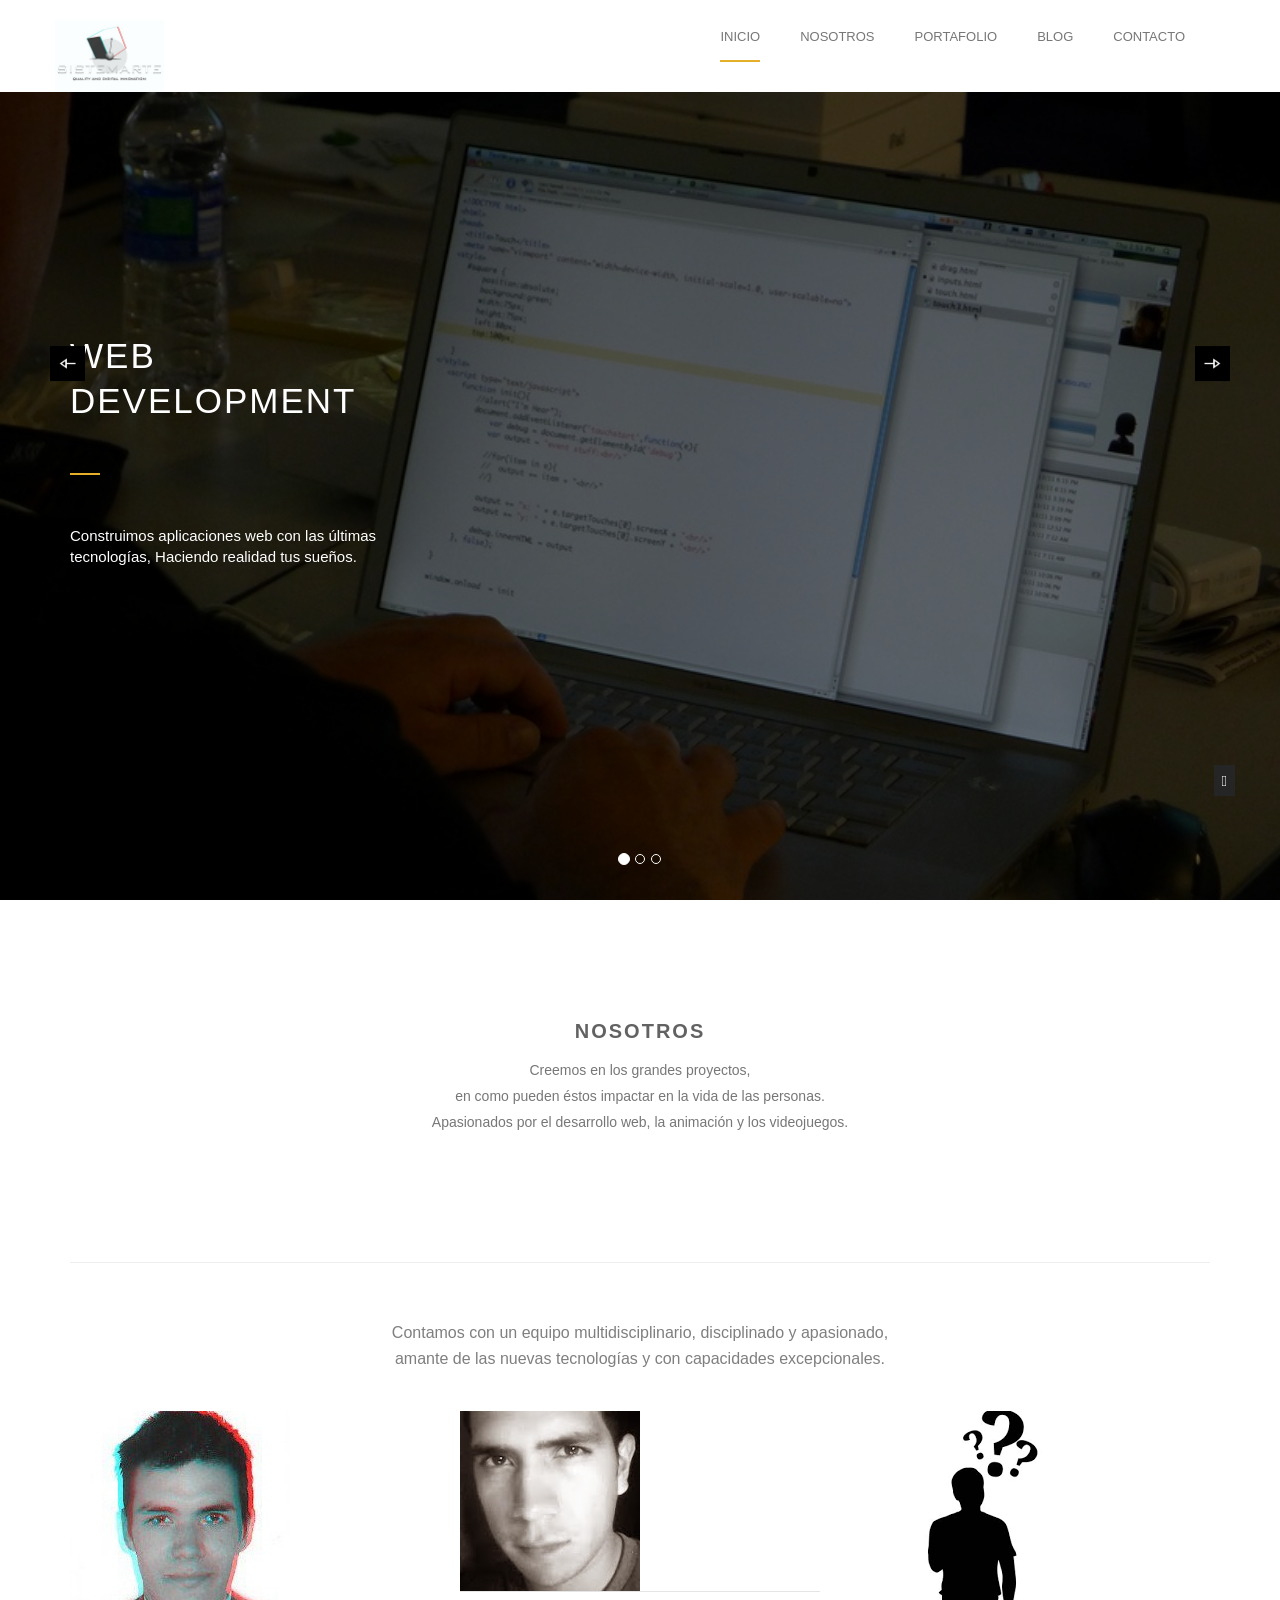
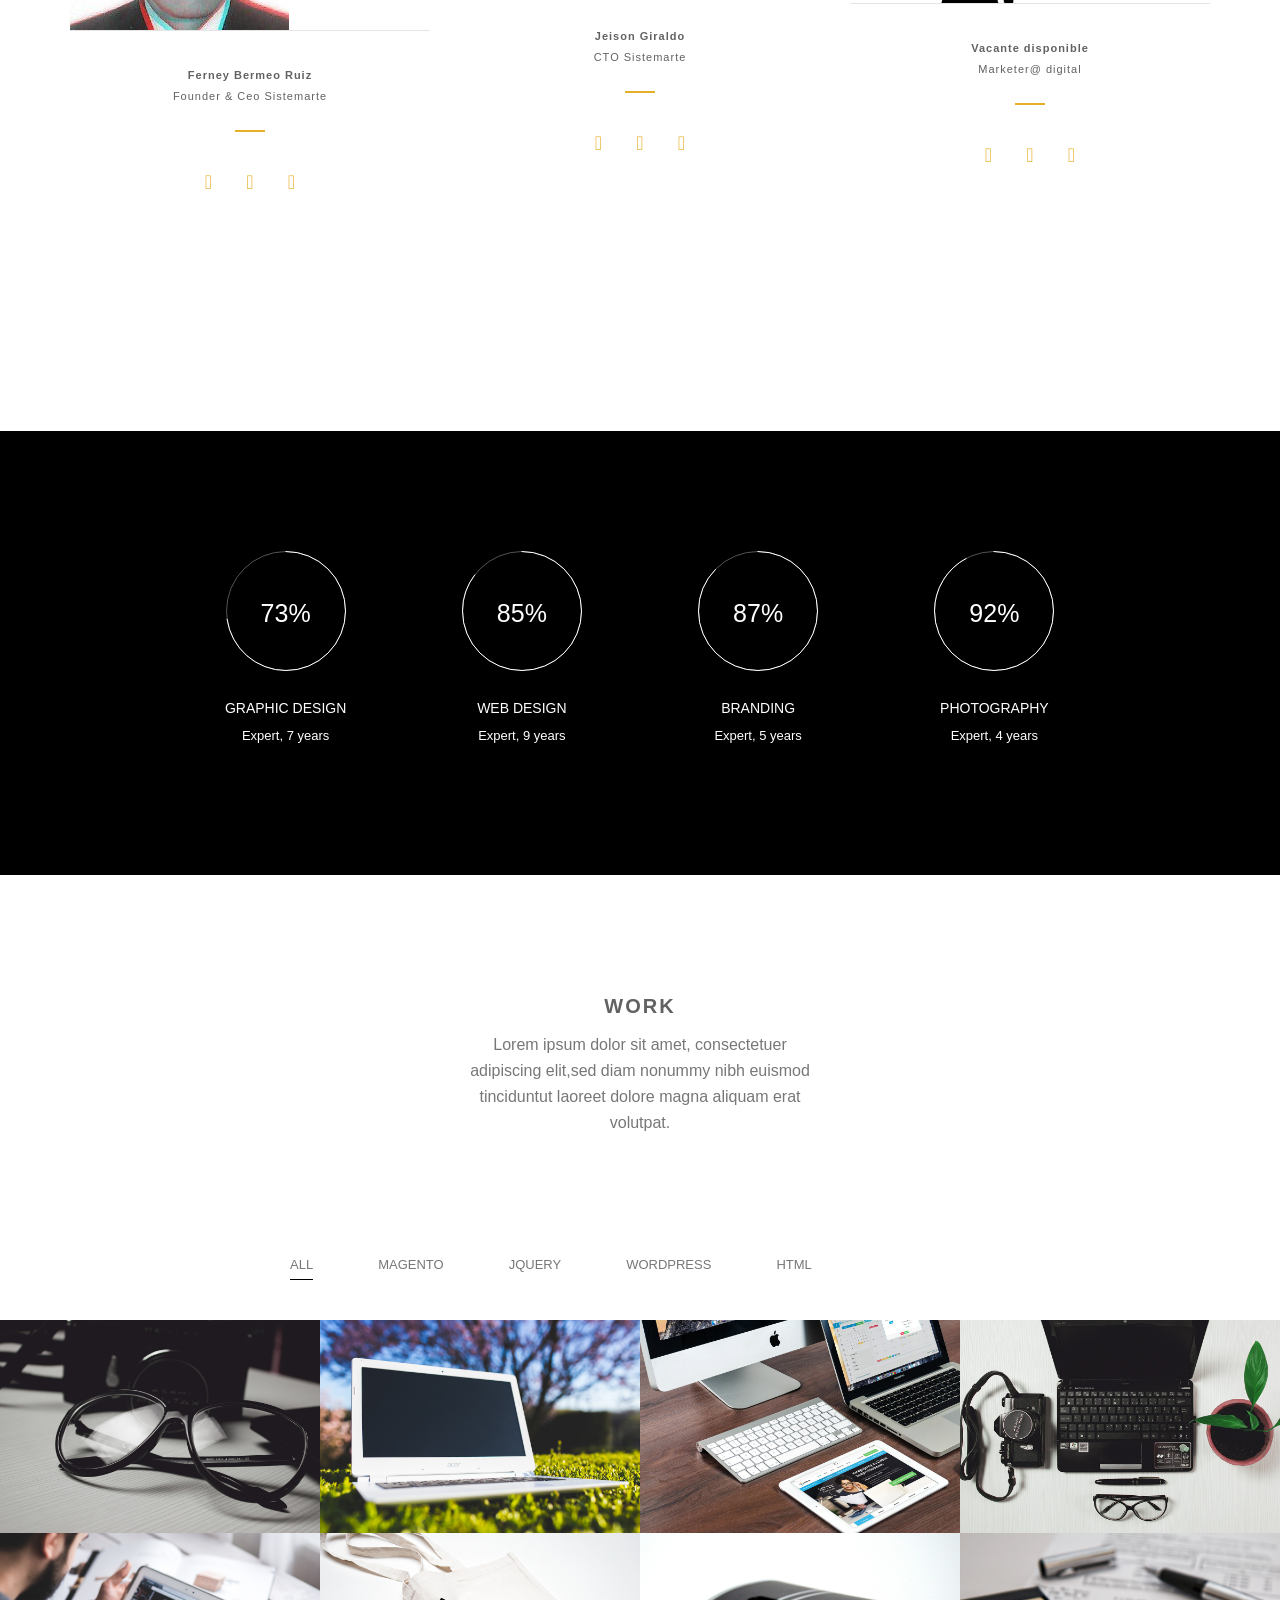
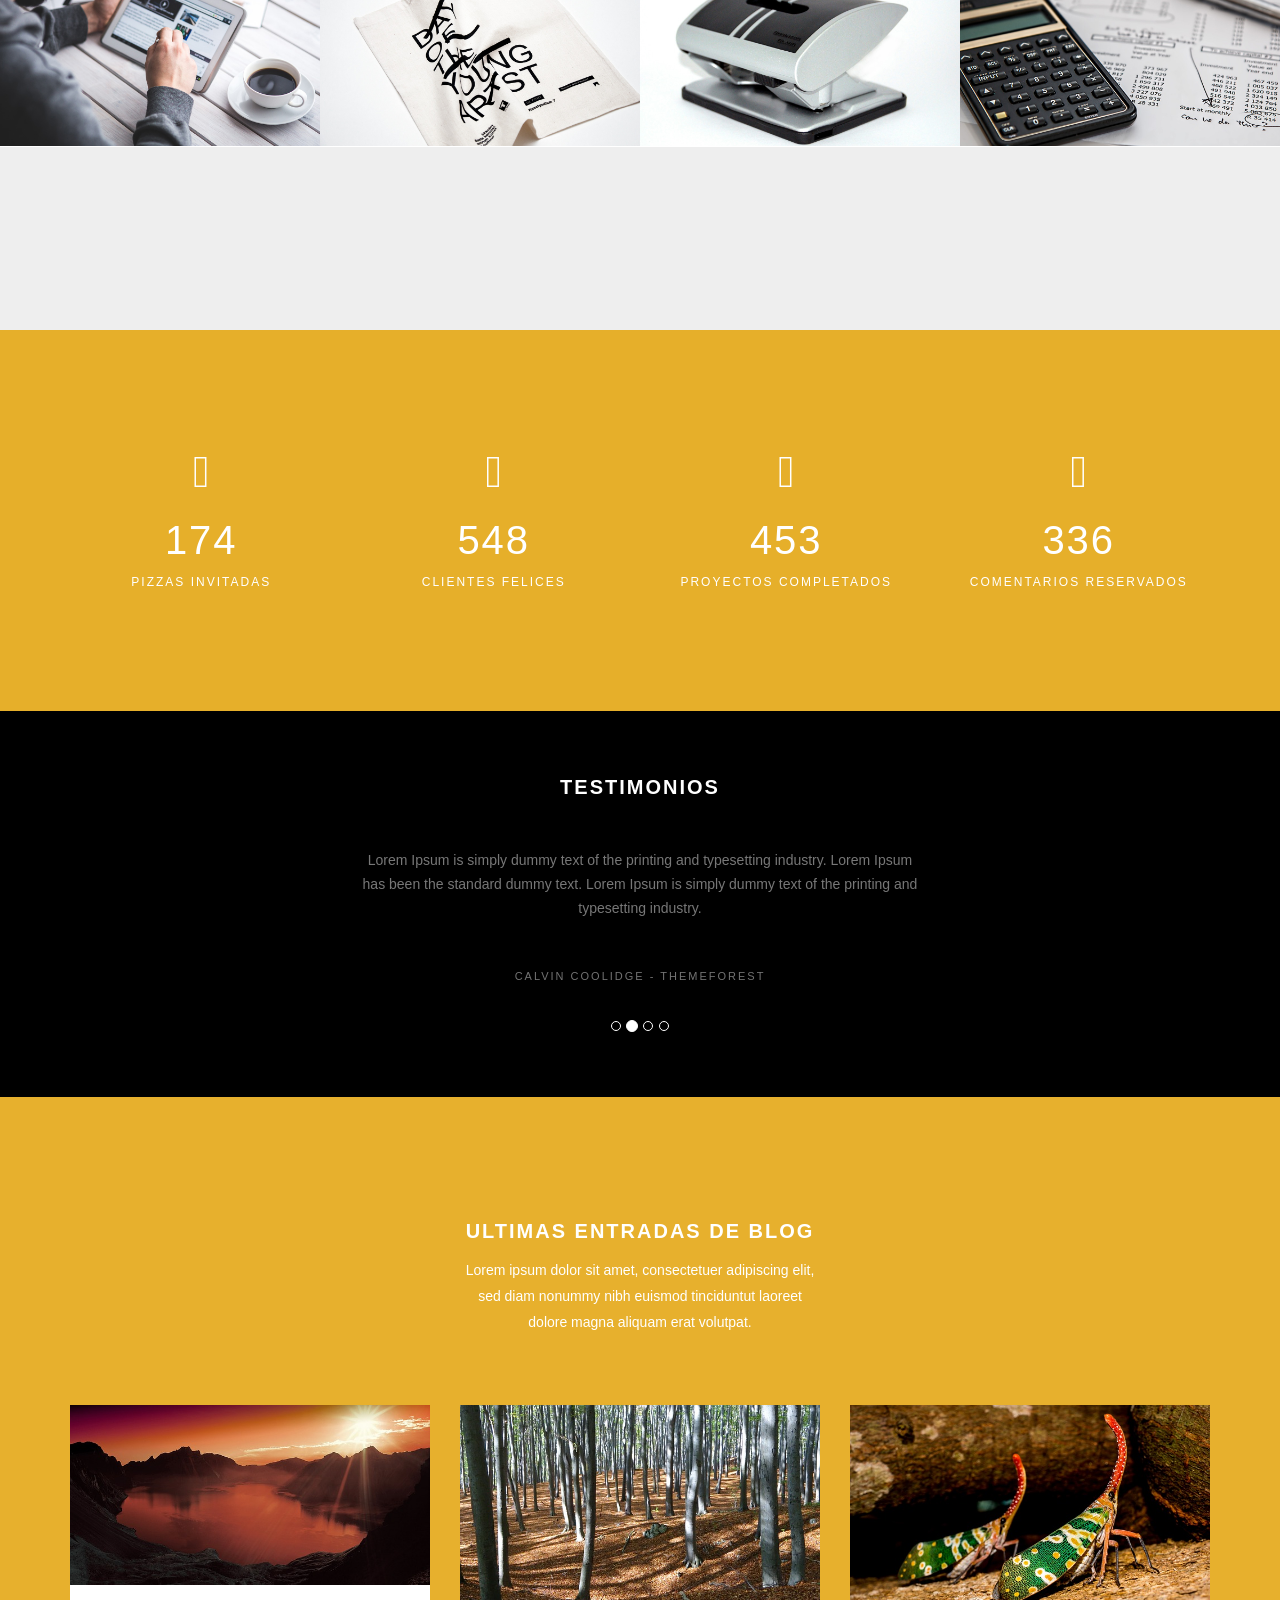
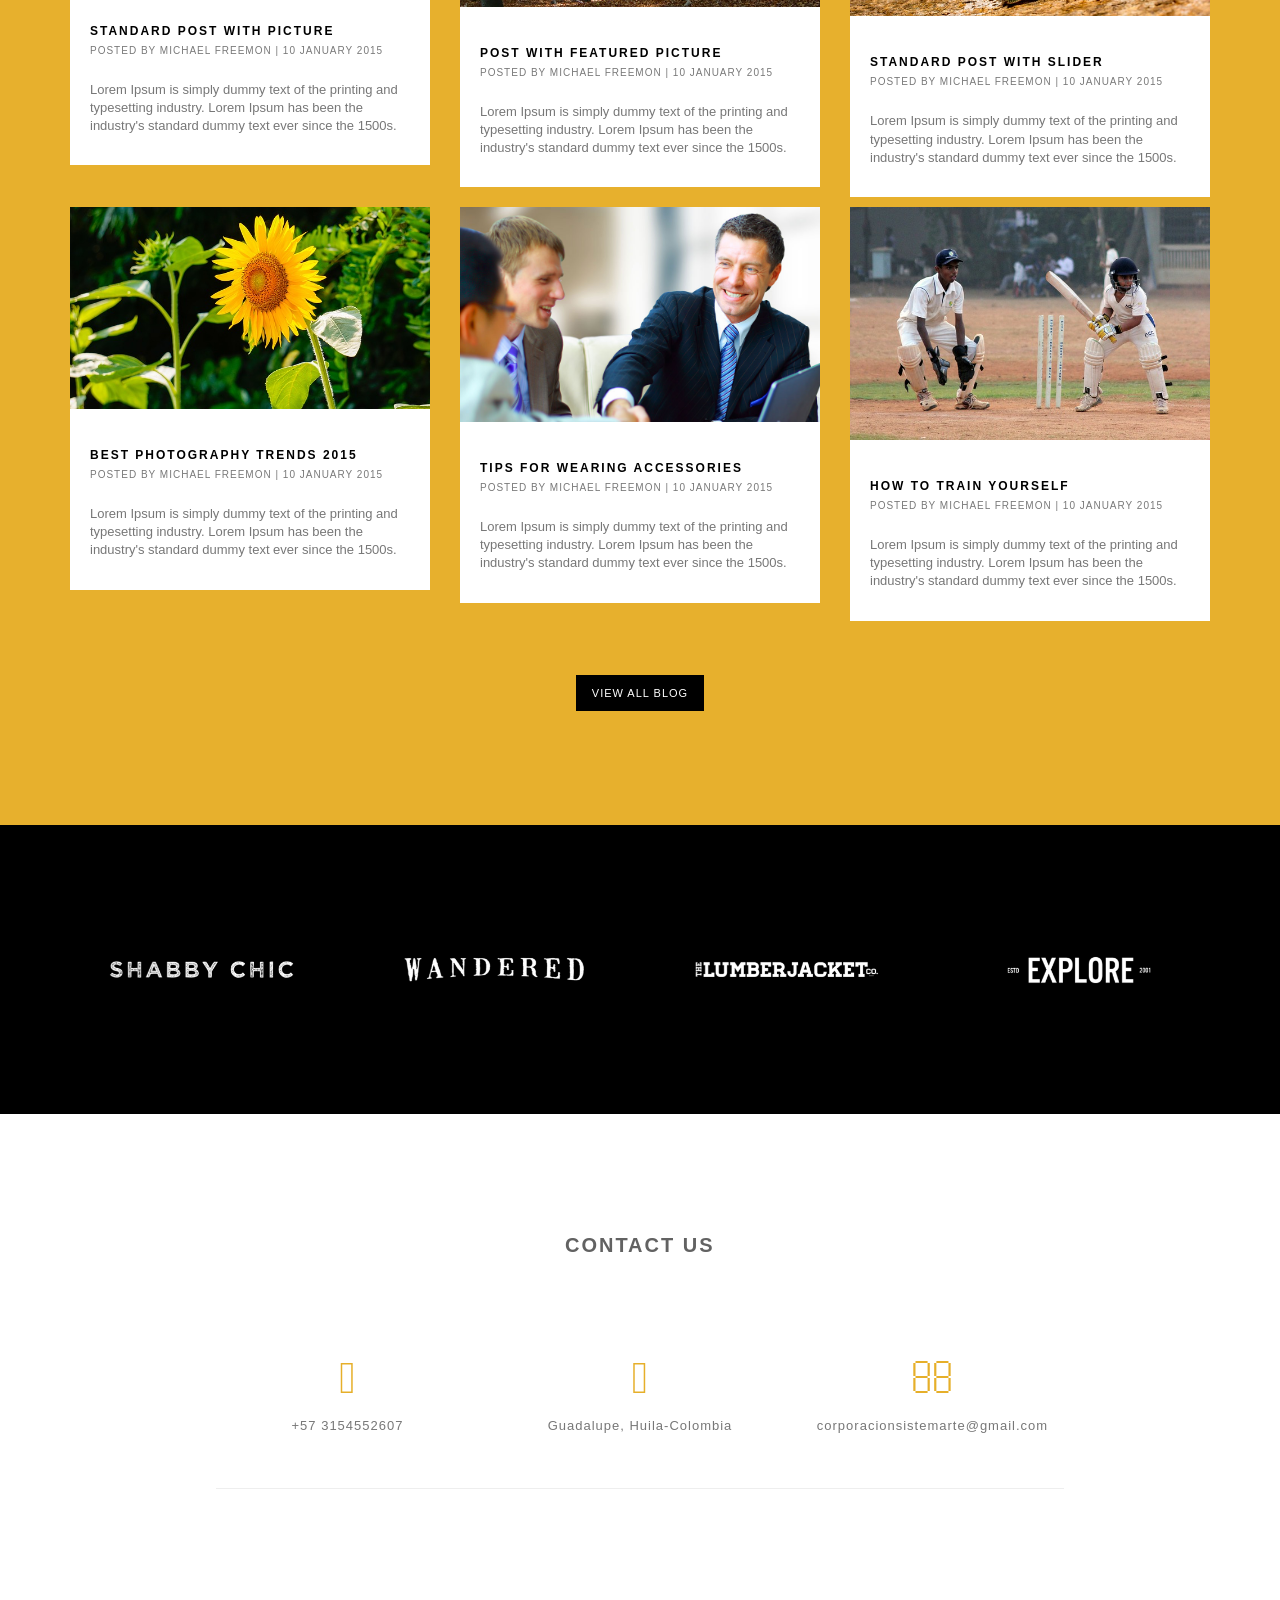
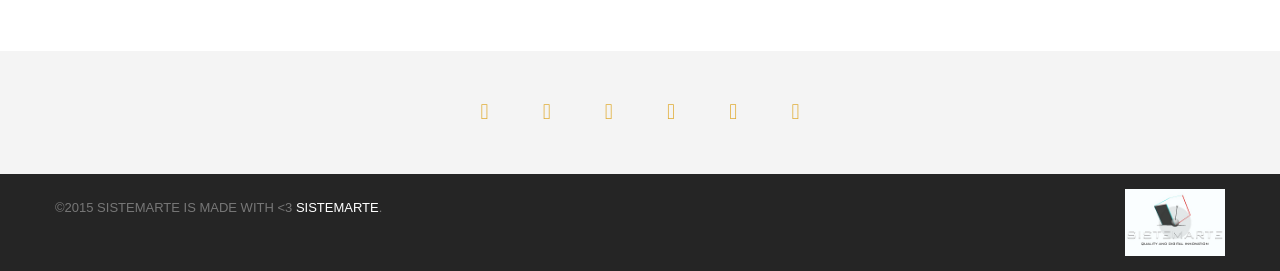
==== index.html @ 8bf220ca "2 11" ====
<!DOCTYPE html>
<!-- saved from url=(0062)http://rakib9382.devitems.net/one-page-template/rakib/#service -->
<html lang="es" hola_ext_inject="disabled"><head><meta http-equiv="Content-Type" content="text/html; charset=UTF-8">
    
    <meta http-equiv="X-UA-Compatible" content="IE=edge">
    <meta name="viewport" content="width=device-width, initial-scale=1">
    <title>SISTEMARTE</title>
	<!-- fonts -->
	<link href="./Rakib_files/css" rel="stylesheet" type="text/css">
	<link href="./Rakib_files/css(1)" rel="stylesheet" type="text/css">
	<!-- bootstrap -->
	<link rel="stylesheet" href="./Rakib_files/bootstrap.min.css">
	<!-- fontawesome -->
	<link rel="stylesheet" href="./Rakib_files/font-awesome.min.css">
	<!-- animate -->
    <link rel="stylesheet" type="text/css" href="./Rakib_files/animate.css">
	<!-- owl-carousel -->
	<link rel="stylesheet" href="./Rakib_files/owl.carousel.css">
	<!-- slicknav -->
    <link rel="stylesheet" href="./Rakib_files/slicknav.css">
	<!-- style css -->
    <link rel="stylesheet" href="./Rakib_files/style.css">
	<!-- responsive -->
    <link rel="stylesheet" href="./Rakib_files/responsive.css">
	<!-- favicon -->
    <link rel="shortcut icon" href="http://rakib9382.devitems.net/one-page-template/rakib/images/icon.ico">
	
    <!-- HTML5 shim and Respond.js for IE8 support of HTML5 elements and media queries -->
    <!-- WARNING: Respond.js doesn't work if you view the page via file:// -->
    <!--[if lt IE 9]>
      <script src="https://oss.maxcdn.com/html5shiv/3.7.2/html5shiv.min.js"></script>
      <script src="https://oss.maxcdn.com/respond/1.4.2/respond.min.js"></script>
    <![endif]-->
  <style type="text/css"></style></head>
  <body data-spy="scroll" data-target="#navbar-example"><div class="slicknav_menu"><a href="http://rakib9382.devitems.net/one-page-template/rakib/#" aria-haspopup="true" tabindex="0" class="slicknav_btn slicknav_collapsed" style=""><span class="slicknav_menutxt">MENU</span><span class="slicknav_icon"><span class="slicknav_icon-bar"></span><span class="slicknav_icon-bar"></span><span class="slicknav_icon-bar"></span></span></a><ul class="slicknav_nav slicknav_hidden" role="menu" style="display: none;" aria-hidden="true">
						<li><a href="" role="menuitem" tabindex="-1">Inicio</a></li>
						<li><a href="" role="menuitem" tabindex="-1">Nosotros</a></li>
						<li><a href="" role="menuitem" tabindex="-1">Portafolio</a></li>
						<li><a href="" role="menuitem" tabindex="-1">Blog</a></li>
						<li><a href="" role="menuitem" tabindex="-1">Contacto</a></li>
					</ul></div>
	<div id="home"></div>
	<!-- header-section-start -->
    <div id="sticky-wrapper" class="sticky-wrapper is-sticky" style="height: 75px;"><header style="width: 1349px; position: fixed; top: 0px;">
		<div class="container">
			<div class="row">
				<div class="logo">
					<a href=""><img src="./Rakib_files/logos.png" alt=""></a>
				</div>
				<nav class="mainmenu" id="navbar-example">
					<ul id="nav" class="nav nav-tabs" role="tablist">
						<li class=""><a href="#home">Inicio</a></li>
						<li class=""><a href="#about">Nosotros</a></li>
						<li class=""><a href="#work">Portafolio</a></li>
						<li class=""><a href="#blog">Blog</a></li>
						<li class=""><a href="#contact">Contacto</a></li>
					</ul>
				</nav>
			</div>
		</div>
	</header></div>
	<!-- header-section-end -->
	<!-- slider-section-start -->
	<section class="slider_area">
		<div id="image_carousel_1" class="carousel slide" data-ride="carousel">
			<ol class="carousel-indicators slider_indicators">
				<li data-target="#image_carousel_1" data-slide-to="0" class="active"></li>
				<li data-target="#image_carousel_1" data-slide-to="1" class=""></li>
				<li data-target="#image_carousel_1" data-slide-to="2" class=""></li>
			</ol>
			<div class="carousel-inner" role="listbox">
				<div class="item active">
					<div class="single_slide">
						<div class="slider_bg slide-1"></div>
						<div class="container">
							<div class="row">
								<div class="col-md-4 col-sm-6">
									<div class="slide_text">
										<div class="table">
											<div class="table-cell">
												<h1>Web development</h1>
												<div class="bg-yellow"></div>
												<span>Construimos aplicaciones web con las últimas tecnologías, Haciendo realidad tus sueños.</span><br>
											</div>
										</div>
									</div>
								</div>
							</div>
						</div>
					</div>
				</div>
				<div class="item">
					<div class="single_slide">
						<div class="slider_bg slide-2"></div>
						<div class="container">
							<div class="row">
								<div class="col-md-4 col-sm-6">
									<div class="slide_text">
										<div class="table">
											<div class="table-cell">
												<h1>Play game</h1>
												<div class="bg-yellow"></div>
												<span>Nos encanta crear mundos mágicos y experiencias inolvidables a traés de los videojuegos.</span><br>
											
											</div>
										</div>
									</div>
								</div>
							</div>
						</div>
					</div>
				</div>
				<div class="item">
					<div class="single_slide">
						<div class="slider_bg slide-3"></div>
						<div class="container">
							<div class="row">
								<div class="col-md-4 col-sm-6">
									<div class="slide_text">
										<div class="table">
											<div class="table-cell">
												<h1>Animation</h1>
												<div class="bg-yellow"></div>
												<span>Damos vida a historias únicas y personajes sorprendentes.</span><br>
												
											</div>
										</div>
									</div>
								</div>
							</div>
						</div>
					</div>
				</div>
			</div>
			<a class="left fawesome-control" href="http://rakib9382.devitems.net/one-page-template/rakib/#image_carousel_1" role="button" data-slide="prev"><img src="./Rakib_files/arrow-pre.png" alt=""></a>
			<a class="right fawesome-control" href="http://rakib9382.devitems.net/one-page-template/rakib/#image_carousel_1" role="button" data-slide="next"><img src="./Rakib_files/arrow-next.png" alt=""></a>
		</div>
	</section>
	<!-- slider-section-end -->
	<!-- About-section-start -->
	<section class="about section_padding" id="about">
		<div class="container">
			<div class="row text-center">
				<div class="about_title col-text-center section-title wow flipInX animated" data-wow-delay="0.3s" style="visibility: visible; animation-delay: 0.3s; animation-name: flipInX;">
					<h1>Nosotros</h1>
					<p>Creemos en los grandes proyectos,<br>en como pueden éstos impactar en la vida de las personas.<br>Apasionados por el desarrollo web, la animación y los videojuegos.</p>
				</div>
				
			</div>
			<hr class="margin_eight">
		</div>
	</section>
	<!-- about-section-end -->
	<!-- team-section-start -->
	<section class="team_area section_padding">
		<div class="container">
			<div class="row">
				<div class="team_title wow flipInX animated" data-wow-delay="0.3s" style="visibility: visible; animation-delay: 0.3s; animation-name: flipInX;">
					<p>Contamos con un equipo multidisciplinario, disciplinado y apasionado,<br>amante de las nuevas tecnologías y con capacidades excepcionales.</p>
				</div>
				<div class="col-sm-4">
					<div class="team_text wow fadeInLeft animated" data-wow-delay="0.3s" style="visibility: visible; animation-delay: 0.3s; animation-name: fadeInLeft;">
						<img src="./Rakib_files/yo.jpg" alt="">
						<div class="team_single_text">
							<span class="span_first">Ferney Bermeo Ruiz</span><br>
							<span>Founder & Ceo Sistemarte</span>
							<div class="bg-yellow team_yellow"></div>
							<div class="team_icon">
								<a href=""><i class="fa fa-facebook"></i></a>
								<a href=""><i class="fa fa-twitter"></i></a>
								<a href=""><i class="fa fa-google-plus"></i></a>
							</div>
							<p>Tecnologo en sistemas, estudiante de 9 semestre de Ingeniería de sistema de la UNAD. Amante de Django, Unity3d y el Ciclomontañismo.</p>
						</div>
					</div>
				</div>
				<div class="col-sm-4">
					<div class="team_text wow fadeInUp animated" data-wow-delay="0.3s" style="visibility: visible; animation-delay: 0.3s; animation-name: fadeInUp;">
						<img src="./Rakib_files/jei.jpg" alt="">
						<div class="team_single_text">
							<span class="span_first">Jeison Giraldo</span><br>
							<span>CTO Sistemarte</span>
							<div class="bg-yellow team_yellow"></div>
							<div class="team_icon">
								<a href=""><i class="fa fa-facebook"></i></a>
								<a href=""><i class="fa fa-twitter"></i></a>
								<a href=""><i class="fa fa-google-plus"></i></a>
							</div>
							<p>Primiparo en Ingeniería de sistemas de la UNAD, le encanta Html5, Css3, y Javascript.</p>
						</div>
					</div>
				</div>
				<div class="col-sm-4">
					<div class="team_text wow fadeInRight animated" data-wow-delay="0.3s" style="visibility: visible; animation-delay: 0.3s; animation-name: fadeInRight;">
						<img src="./Rakib_files/4.png" alt="">
						<div class="team_single_text">
							<span class="span_first">Vacante disponible</span><br>
							<span>Marketer@ digital</span>
							<div class="bg-yellow team_yellow"></div>
							<div class="team_icon">
								<a href=""><i class="fa fa-facebook"></i></a>
								<a href=""><i class="fa fa-twitter"></i></a>
								<a href=""><i class="fa fa-google-plus"></i></a>
							</div>
							<p>Buscamos a una estratega en ventas que nos ayude a crecer nuestro negocio.</p>
						</div>
					</div>
				</div>
			</div>
		</div>
	</section>
	<!-- team-section-end -->
	<!-- what-we-do-section-start -->
	
	<!-- what-we-do-section-end -->
	<!-- service-section-start -->
	
	<!-- service-section-end -->
	<!-- percent-section-start -->
	<section class="percent_area what_do section_padding text-center tab_padding">
		<div class="container">
			<div class="row">
				<div class="col-md-10 col-sm-12 col-text-center">
					<div class="col-sm-3 fadeInLeft" data-wow-delay="0.3s">
						<div class="chart" data-percent="75">
							<span class="percent">75</span>
						<canvas height="120" width="120"></canvas></div>
						<div class="percent_text">
							<h5>Graphic Design</h5>
							<p>Expert, 7 years</p>
						</div>
					</div>
					<div class="col-sm-3 fadeInLeft" data-wow-delay="0.3s">
						<div class="chart" data-percent="88">
							<span class="percent">88</span>
						<canvas height="120" width="120"></canvas></div>
						<div class="percent_text">
							<h5>Web Design</h5>
							<p>Expert, 9 years</p>
						</div>
					</div>
					<div class="col-sm-3 fadeInRight" data-wow-delay="0.3s">
						<div class="chart" data-percent="90">
							<span class="percent">90</span>
						<canvas height="120" width="120"></canvas></div>
						<div class="percent_text">
							<h5>Branding</h5>
							<p>Expert, 5 years</p>
						</div>
					</div>
					<div class="col-sm-3 fadeInRight" data-wow-delay="0.3s">
						<div class="chart" data-percent="95">
							<span class="percent">95</span>
						<canvas height="120" width="120"></canvas></div>
						<div class="percent_text">
							<h5>Photography</h5>
							<p>Expert, 4 years</p>
						</div>
					</div>
				</div>
			</div>
		</div>
	</section>
	<!-- percent-section-end -->
	<!-- work-section-start -->
	<section class="how_to_work section_padding gallery" id="work">
		<div class="container">
			<div class="row">
				<div class="col-md-4 col-sm-6 col-text-center text-center">
					<div class="work_text section-title wow flipInX animated" data-wow-delay="0.3s" style="visibility: visible; animation-delay: 0.3s; animation-name: flipInX;">
						<h1>WORK</h1>
						<p>Lorem ipsum dolor sit amet, consectetuer adipiscing elit,sed diam nonummy nibh euismod tinciduntut laoreet dolore magna aliquam erat volutpat.</p>
					</div>
				</div>
			</div>
			<div class="row">
				<div class="col-md-8 col-sm-10 col-text-center">
					<div class="menu_item wow flipInX animated" data-wow-delay="0.3s" style="visibility: visible; animation-delay: 0.3s; animation-name: flipInX;">
						<ul>
							<li data-filter="*" class="active">All</li>
							<li data-filter=".magento">MAGENTO</li>
							<li data-filter=".jquery">JQUERY</li>
							<li data-filter=".wordpress">WORDPRESS</li>
							<li data-filter=".html">HTML</li>
						</ul>
					</div>
				</div>
			</div>
		</div>
		<div class="gallery_item" style="position: relative; height: 450px;">
			<div class="single_items magento jquery html" data-toggle="modal" data-target="#img-1" style="position: absolute; left: 0px; top: 0px;">
				<img src="./Rakib_files/isotope-1_.jpg" alt="">
				<div class="popup_text">
					<p>Lorem Ipsum is simply dummy text</p>
					<span>popup style #1</span>
				</div>
			</div>
			<div class="single_items magento jquery wordpress" data-toggle="modal" data-target="#img-2" style="position: absolute; left: 337px; top: 0px;">
				<img src="./Rakib_files/isotope-2_.jpg" alt="">
				<div class="popup_text">
					<p>Lorem Ipsum is simply dummy text</p>
					<span>popup style #1</span>
				</div>
			</div>
			<div class="single_items magento html" data-toggle="modal" data-target="#img-3" style="position: absolute; left: 674px; top: 0px;">
				<img src="./Rakib_files/isotope-3_.jpg" alt="">
				<div class="popup_text">
					<p>Lorem Ipsum is simply dummy text</p>
					<span>popup style #1</span>
				</div>
			</div>
			<div class="single_items magento jquery wordpress html" data-toggle="modal" data-target="#img-4" style="position: absolute; left: 1011px; top: 0px;">
				<img src="./Rakib_files/isotope-4_.jpg" alt="">
				<div class="popup_text">
					<p>Lorem Ipsum is simply dummy text</p>
					<span>popup style #1</span>
				</div>
			</div>
			<div class="single_items jquery wordpress html" data-toggle="modal" data-target="#img-5" style="position: absolute; left: 0px; top: 225px;">
				<img src="./Rakib_files/isotope-5_.jpg" alt="">
				<div class="popup_text">
					<p>Lorem Ipsum is simply dummy text</p>
					<span>popup style #1</span>
				</div>
			</div>
			<div class="single_items magento jquery wordpress html" data-toggle="modal" data-target="#img-6" style="position: absolute; left: 337px; top: 225px;">
				<img src="./Rakib_files/isotope-6_.jpg" alt="">
				<div class="popup_text">
					<p>Lorem Ipsum is simply dummy text</p>
					<span>popup style #1</span>
				</div>
			</div>
			<div class="single_items jquery wordpress" data-toggle="modal" data-target="#img-7" style="position: absolute; left: 674px; top: 225px;">
				<img src="./Rakib_files/isotope-7_.jpg" alt="">
				<div class="popup_text">
					<p>Lorem Ipsum is simply dummy text</p>
					<span>popup style #1</span>
				</div>
			</div>
			<div class="single_items magento jquery wordpress html" data-toggle="modal" data-target="#img-8" style="position: absolute; left: 1011px; top: 225px;">
				<img src="./Rakib_files/isotope-8_.jpg" alt="">
				<div class="popup_text">
					<p>Lorem Ipsum is simply dummy text</p>
					<span>popup style #1</span>
				</div>
			</div>
		</div>
		<div class="modal fade in" id="img-1">
			<div class="modal-dialog">
				<div class="modal-content">
					<div class="modal-footer" data-dismiss="modal">
						<i class="fa fa-close"></i>
						<img src="./Rakib_files/isotope-1_.jpg" alt="">
					</div>
				</div>
			</div>
		</div>
		<div class="modal fade in" id="img-2">
			<div class="modal-dialog">
				<div class="modal-content">
					<div class="modal-footer" data-dismiss="modal">
						<i class="fa fa-close"></i>
						<img src="./Rakib_files/isotope-2_.jpg" alt="">
					</div>
				</div>
			</div>
		</div>
		<div class="modal fade in" id="img-3">
			<div class="modal-dialog">
				<div class="modal-content">
					<div class="modal-footer" data-dismiss="modal">
						<i class="fa fa-close"></i>
						<img src="./Rakib_files/isotope-3_.jpg" alt="">
					</div>
				</div>
			</div>
		</div>
		<div class="modal fade in" id="img-4">
			<div class="modal-dialog">
				<div class="modal-content">
					<div class="modal-footer" data-dismiss="modal">
						<i class="fa fa-close"></i>
						<img src="./Rakib_files/isotope-4_.jpg" alt="">
					</div>
				</div>
			</div>
		</div>
		<div class="modal fade in" id="img-5">
			<div class="modal-dialog">
				<div class="modal-content">
					<div class="modal-footer" data-dismiss="modal">
						<i class="fa fa-close"></i>
						<img src="./Rakib_files/isotope-5_.jpg" alt="">
					</div>
				</div>
			</div>
		</div>
		<div class="modal fade in" id="img-6">
			<div class="modal-dialog">
				<div class="modal-content">
					<div class="modal-footer" data-dismiss="modal">
						<i class="fa fa-close"></i>
						<img src="./Rakib_files/isotope-5_.jpg" alt="">
					</div>
				</div>
			</div>
		</div>
		<div class="modal fade in" id="img-7">
			<div class="modal-dialog">
				<div class="modal-content">
					<div class="modal-footer" data-dismiss="modal">
						<i class="fa fa-close"></i>
						<img src="./Rakib_files/isotope-5_.jpg" alt="">
					</div>
				</div>
			</div>
		</div>
		<div class="modal fade in" id="img-8">
			<div class="modal-dialog">
				<div class="modal-content">
					<div class="modal-footer" data-dismiss="modal">
						<i class="fa fa-close"></i>
						<img src="./Rakib_files/isotope-5_.jpg" alt="">
					</div>
				</div>
			</div>
		</div>
	</section>
	<!-- work-section-end -->
	<!-- brand-logo-section-start -->
	<section class="brand_logo section-padding">
		<div class="container">
			<div class="row">
				<div id="brand_logo" class="owl-carousel wow fadeInUp owl-theme animated" data-wow-delay="0.3s" style="opacity: 1; display: block; visibility: visible; animation-delay: 0.3s; animation-name: fadeInUp;">
					<div class="owl-wrapper-outer"><div class="owl-wrapper" style="width: 3510px; left: 0px; display: block; transition: all 1000ms ease; transform: translate3d(0px, 0px, 0px);"><div class="owl-item" style="width: 195px;"><div>
						<img src="./Rakib_files/brand-logo-1.png" alt="">
					</div></div><div class="owl-item" style="width: 195px;"><div>
						<img src="./Rakib_files/brand-logo-2.png" alt="">
					</div></div><div class="owl-item" style="width: 195px;"><div>
						<img src="./Rakib_files/brand-logo-3.png" alt="">
					</div></div><div class="owl-item" style="width: 195px;"><div>
						<img src="./Rakib_files/brand-logo-4.png" alt="">
					</div></div><div class="owl-item" style="width: 195px;"><div>
						<img src="./Rakib_files/brand-logo-5.png" alt="">
					</div></div><div class="owl-item" style="width: 195px;"><div>
						<img src="./Rakib_files/brand-logo-1.png" alt="">
					</div></div><div class="owl-item" style="width: 195px;"><div>
						<img src="./Rakib_files/brand-logo-6.png" alt="">
					</div></div><div class="owl-item" style="width: 195px;"><div>
						<img src="./Rakib_files/brand-logo-4.png" alt="">
					</div></div><div class="owl-item" style="width: 195px;"><div>
						<img src="./Rakib_files/brand-logo-5.png" alt="">
					</div></div></div></div>
					
					
					
					
					
					
					
					
				<div class="owl-controls clickable"><div class="owl-pagination"><div class="owl-page active"><span class=""></span></div><div class="owl-page"><span class=""></span></div></div></div></div>
			</div>
		</div>
	</section>
	<!-- brand-logo-section-end -->
	<!-- happy-clients-section-start -->
	<section class="happy section_padding">
		<div class="container">
			<div class="row wow fadeInDown text-center animated" style="visibility: visible; animation-name: fadeInDown;">
				<div class="col-sm-3">
					<div class="single_counter happy_counter contact_icon">
						<i class="fa fa-heart-o"></i>
						<h1><span class="counter" id="counter_happy">312</span></h1>
						<span>Pizzas invitadas</span>
					</div>
				</div>
				<div class="col-sm-3">
					<div class="single_counter happy_counter contact_icon">
						<i class="fa fa-frown-o"></i>
						<h1><span class="counter" id="counter_happy">980</span></h1>
						<span>Clientes felices</span>
					</div>
				</div>
				<div class="col-sm-3">
					<div class="single_counter happy_counter contact_icon">
						<i class="fa fa-transgender-alt"></i>
						<h1><span class="counter" id="counter_happy">810</span></h1>
						<span>Proyectos completados</span>
					</div>
				</div>
				<div class="col-sm-3">
					<div class="single_counter happy_counter contact_icon">
						<i class="fa fa-comments"></i>
						<h1><span class="counter" id="counter_happy">600</span></h1>
						<span>Comentarios reservados</span>
					</div>
				</div>
			</div>
		</div>
	</section>
	<!-- happy-section-end -->
	<!-- Testimonials-we-do-section-start -->
	<section class="testimonials text-center">
		<div class="container">
			<div class="row">
				<div class="testimonials_title section-title wow flipInX animated" data-wow-delay="0.3s" style="visibility: visible; animation-delay: 0.3s; animation-name: flipInX;">
					<h1>Testimonios</h1>
				</div>
			</div>
			<div class="row">
				<div class="col-md-6 col-sm-8 col-text-center text-center">
					<div id="fawesome_carousel_3" class="carousel slide" data-ride="carousel">
						<ol class="carousel-indicators testimonials_indicators">
							<li data-target="#fawesome_carousel_3" data-slide-to="0" class=""></li>
							<li data-target="#fawesome_carousel_3" data-slide-to="1" class="active"></li>
							<li data-target="#fawesome_carousel_3" data-slide-to="2" class=""></li>
							<li data-target="#fawesome_carousel_3" data-slide-to="3" class=""></li>
						</ol>
						<div class="carousel-inner" role="listbox">
							<div class="item">
								<div class="single_testimonials">
									<p>Lorem Ipsum is simply dummy text of the printing and typesetting industry. Lorem Ipsum has been the standard dummy text. Lorem Ipsum is simply dummy text of the printing and typesetting industry.</p>
									<h4>Margaret Thatcher - Marketplaces</h4>
								</div>
							</div>
							<div class="item active">
								<div class="single_testimonials">
									<p>Lorem Ipsum is simply dummy text of the printing and typesetting industry. Lorem Ipsum has been the standard dummy text. Lorem Ipsum is simply dummy text of the printing and typesetting industry.</p>
									<h4>CALVIN COOLIDGE - THEMEFOREST</h4>
								</div>
							</div>
							<div class="item">
								<div class="single_testimonials">
									<p>Lorem Ipsum is simply dummy text of the printing and typesetting industry. Lorem Ipsum has been the standard dummy text. Lorem Ipsum is simply dummy text of the printing and typesetting industry.</p>
									<h4>MARGARET THATCHER - MARKETPLACES</h4>
								</div>
							</div>
							<div class="item">
								<div class="single_testimonials">
									<p>Lorem Ipsum is simply dummy text of the printing and typesetting industry. Lorem Ipsum has been the standard dummy text. Lorem Ipsum is simply dummy text of the printing and typesetting industry.</p>
									<h4>POPE PAUL - APPSTORM</h4>
								</div>
							</div>
						</div>
					</div>
				</div>
			</div>
		</div>
	</section>
	<!-- Testimonials-section-end -->
	<!-- blog-section-start -->
	<section class="blog section_padding text-center" id="blog">
		<div class="container">
			<div class="row">
				<div class="blog-title section-title wow flipInX animated" data-wow-delay="0.3s" style="visibility: visible; animation-delay: 0.3s; animation-name: flipInX;">
					<h1>Ultimas entradas de blog</h1>
					<p>Lorem ipsum dolor sit amet, consectetuer adipiscing elit,<br>sed diam nonummy nibh euismod tinciduntut laoreet<br>dolore magna aliquam erat volutpat.</p>
				</div>
			</div>
			<div class="row">
				<div class="col-sm-4">
					<div class="single_blog wow fadeInLeft animated" data-wow-delay="0.3s" style="visibility: visible; animation-delay: 0.3s; animation-name: fadeInLeft;">
						<div class="blog_img">
							<a href=""><img src="./Rakib_files/blog-post1.jpg" alt=""></a>
						</div>
						<div class="blog_text">
							<h5><a href="">STANDARD POST WITH PICTURE</a></h5>
							<span>POSTED BY MICHAEL FREEMON | 10 JANUARY 2015</span>
							<p>Lorem Ipsum is simply dummy text of the printing and typesetting industry. Lorem Ipsum has been the industry's standard dummy text ever since the 1500s.</p>
						</div>
					</div>
				</div>
				<div class="col-sm-4">
					<div class="single_blog wow fadeInUp animated" data-wow-delay="0.3s" style="visibility: visible; animation-delay: 0.3s; animation-name: fadeInUp;">
						<div class="blog_img">
							<a href=""><img src="./Rakib_files/blog-post2.jpg" alt=""></a>
						</div>
						<div class="blog_text">
							<h5><a href="">POST WITH FEATURED PICTURE</a></h5>
							<span>POSTED BY MICHAEL FREEMON | 10 JANUARY 2015</span>
							<p>Lorem Ipsum is simply dummy text of the printing and typesetting industry. Lorem Ipsum has been the industry's standard dummy text ever since the 1500s.</p>
						</div>
					</div>
				</div>
				<div class="col-sm-4">
					<div class="single_blog wow fadeInRight animated" data-wow-delay="0.3s" style="visibility: visible; animation-delay: 0.3s; animation-name: fadeInRight;">
						<div class="blog_img">
							<a href=""><img src="./Rakib_files/blog-post3.jpg" alt=""></a>
						</div>
						<div class="blog_text">
							<h5><a href="">STANDARD POST WITH SLIDER</a></h5>
							<span>POSTED BY MICHAEL FREEMON | 10 JANUARY 2015</span>
							<p>Lorem Ipsum is simply dummy text of the printing and typesetting industry. Lorem Ipsum has been the industry's standard dummy text ever since the 1500s.</p>
						</div>
					</div>
				</div>
				<div class="col-sm-4">
					<div class="single_blog wow fadeInLeft animated" data-wow-delay="0.3s" style="visibility: visible; animation-delay: 0.3s; animation-name: fadeInLeft;">
						<div class="blog_img">
							<a href=""><img src="./Rakib_files/blog-post4.jpg" alt=""></a>
						</div>
						<div class="blog_text">
							<h5><a href="">BEST PHOTOGRAPHY TRENDS 2015</a></h5>
							<span>POSTED BY MICHAEL FREEMON | 10 JANUARY 2015</span>
							<p>Lorem Ipsum is simply dummy text of the printing and typesetting industry. Lorem Ipsum has been the industry's standard dummy text ever since the 1500s.</p>
						</div>
					</div>
				</div>
				<div class="col-sm-4">
					<div class="single_blog wow fadeInUp animated" data-wow-delay="0.3s" style="visibility: visible; animation-delay: 0.3s; animation-name: fadeInUp;">
						<div class="blog_img">
							<a href=""><img src="./Rakib_files/blog-post5.jpg" alt=""></a>
						</div>
						<div class="blog_text">
							<h5><a href="">TIPS FOR WEARING ACCESSORIES</a></h5>
							<span>POSTED BY MICHAEL FREEMON | 10 JANUARY 2015</span>
							<p>Lorem Ipsum is simply dummy text of the printing and typesetting industry. Lorem Ipsum has been the industry's standard dummy text ever since the 1500s.</p>
						</div>
					</div>
				</div>
				<div class="col-sm-4">
					<div class="single_blog wow fadeInRight animated" data-wow-delay="0.3s" style="visibility: visible; animation-delay: 0.3s; animation-name: fadeInRight;">
						<div class="blog_img">
							<a href=""><img src="./Rakib_files/blog-post6.jpg" alt=""></a>
						</div>
						<div class="blog_text">
							<h5><a href="">HOW TO TRAIN YOURSELF</a></h5>
							<span>POSTED BY MICHAEL FREEMON | 10 JANUARY 2015</span>
							<p>Lorem Ipsum is simply dummy text of the printing and typesetting industry. Lorem Ipsum has been the industry's standard dummy text ever since the 1500s.</p>
						</div>
					</div>
				</div>
			</div>
			<div class="all_veiw">
				<a href="">VIEW ALL BLOG</a>
			</div>
		</div>
	</section>
	<!-- blog-section-end -->
	<!-- client-section-start -->
	<section class="client what_do section_padding text-center black-background">
		<div class="container">
			<div class="row">
				<div class="col-sm-3">
					<div class="client_text wow fadeInLeft animated" data-wow-delay="0.3s" style="visibility: visible; animation-delay: 0.3s; animation-name: fadeInLeft;">
						<img src="./Rakib_files/client1.png" alt="">
					</div>
				</div>
				<div class="col-sm-3">
					<div class="client_text wow fadeInLeft animated" data-wow-delay="0.3s" style="visibility: visible; animation-delay: 0.3s; animation-name: fadeInLeft;">
						<img src="./Rakib_files/client2.png" alt="">
					</div>
				</div>
				<div class="col-sm-3">
					<div class="client_text wow fadeInRight animated" data-wow-delay="0.3s" style="visibility: visible; animation-delay: 0.3s; animation-name: fadeInRight;">
						<img src="./Rakib_files/client3.png" alt="">
					</div>
				</div>
				<div class="col-sm-3">
					<div class="client_text wow fadeInRight animated" data-wow-delay="0.3s" style="visibility: visible; animation-delay: 0.3s; animation-name: fadeInRight;">
						<img src="./Rakib_files/client4.png" alt="">
					</div>
				</div>
			</div>
		</div>
	</section>
	<!-- client-section-end -->
	<!-- contact-section-start -->
	<section class="contact section_padding" id="contact">
		<div class="container">
			<div class="row">
				<div class="col-md-9 col-sm-12 col-text-center text-center">
					<div class="contact_title section-title wow flipInX animated" data-wow-delay="0.3s" style="visibility: visible; animation-delay: 0.3s; animation-name: flipInX;">
						<h1>CONTACT US</h1>
					</div>
					<div class="row">
						<div class="col-sm-4 wow fadeInLeft animated" data-wow-delay="0.3s" style="visibility: visible; animation-delay: 0.3s; animation-name: fadeInLeft;">
							<div class="contact_icon">
								<i class="fa fa-mobile"></i>
								<p>+57 3154552607</p>
							</div>
						</div>
						<div class="col-sm-4 wow fadeInUp animated" data-wow-delay="0.3s" style="visibility: visible; animation-delay: 0.3s; animation-name: fadeInUp;">
							<div class="contact_icon">
								<i class="fa fa-map-marker"></i>
								<p>Guadalupe, Huila-Colombia</p>
							</div>
						</div>
						<div class="col-sm-4 wow fadeInRight animated" data-wow-delay="0.3s" style="visibility: visible; animation-delay: 0.3s; animation-name: fadeInRight;">
							<div class="contact_icon">
								<i class="fa fa-envelope-o"></i>
								<p>corporacionsistemarte@gmail.com</p>
							</div>
						</div>
					</div>
					<hr class="margin_eight">
					
				</div>
			</div>
		</div>
	</section>
	<!-- contact-section-end -->
	<!-- contact-icon-section-start -->
	
	<!-- contact-icon-section-end -->
	<!-- contact-bottom-section-start -->
	<section class="contact-icon contact_section_padding">
		<div class="container">
			<div class="row">
				<div class="social_icon text-center">
					<a href=""><i class="fa fa-facebook"></i></a>
					<a href=""><i class="fa fa-twitter"></i></a>
					<a href=""><i class="fa fa-google-plus"></i></a>
					<a href=""><i class="fa fa-dribbble"></i></a>
					<a href=""><i class="fa fa-youtube"></i></a>
					<a href=""><i class="fa fa-linkedin"></i></a>
				</div>
			</div>
		</div>
	</section>
	<!-- contact-bottom-section-end -->
	<!-- footer-section-start -->
	<footer>
		<div class="container">
			<div class="row">
				<div class="footer_copyright">
					<p>©2015 SISTEMARTE IS MADE WITH <3 <a href="http://sistemarte.github.io">SISTEMARTE</a>.</p>
					<a href="http://sistemarte.github.io"><img src="./Rakib_files/logos.png" alt=""></a>
				</div>
			</div>
		</div>
	</footer>
	<!-- footer-section-end -->
	<!-- jquery-1.11.3 -->
    <script src="./Rakib_files/jquery-1.11.3.min.js"></script>
	<!-- bootstrap js -->
    <script src="./Rakib_files/bootstrap.min.js"></script>
	<!-- slicknav js -->
    <script src="./Rakib_files/jquery.slicknav.min.js"></script>
	<!-- easyPieChart -->
    <script src="./Rakib_files/easyPieChart.js"></script>
	<!-- sticky -->
	<script src="./Rakib_files/jquery.sticky.js"></script>
	<!-- scrollUp -->
	<script src="./Rakib_files/jquery.scrollUp.js"></script>
	<!-- counterup -->
    <script src="./Rakib_files/counterup.min.js"></script>
	<script src="./Rakib_files/waypoints.min.js"></script>
	<!-- wow -->
    <script src="./Rakib_files/wow.min.js"></script>
	<!-- isotope -->
	<script src="./Rakib_files/isotope.pkgd.min.js"></script>
	<!-- owl-carousel -->
	<script src="./Rakib_files/owl.carousel.min.js"></script>
	<!-- main js -->
    <script src="./Rakib_files/main.js"></script>
  

<a id="scrollUp" href="#top" style="display: block; position: fixed; z-index: 2147483647;"><i class="fa fa-chevron-up"></i></a></body></html>
---- Rakib_files/style.css ----
/*------------------------------------------------------------------
[Master Stylesheet]

Template Name: Rakib–One page Multipurpose HTML5 Template
Template URI: http://bootexperts.com
Description: This is One page Multipurpose HTML5 Template
Author: MD.RAKIB HOSSAIN
Author URI:https://www.facebook.com/rakibhossain82
Version: 1.0

-------------------------------------------------------------------*/
/*------------------------------------------------------------------
[Table of contents]
1. Body
	[2. Header ]
		[ 2.1 Logo ]
		[ 2.1 Mainmenu ]
	[2. Slider ]
		[ 2.1 Slider-Text ]
		[ 2.2 Fawesome-Control ]
	[3. About ]
		[ 3.1 About-Text ]
	[4. Team ]
		[ 4.1 Single-Team-Text ]
		[ 4.2 Strat-Button ]
	[5. What-We-Do ]
		[ 5.1 What-We-Do-text ]
		[ 5.2 Carousel_2_left ]
	[6. Services ]
	[7. Percent ]
	[8. What ]
		[ 8.1 Work-Menu ]
		[ 8.2 Work-Item ]
		[ 8.3 Popup-Text ]
	[ 9. Brand-Logo ]
	[ 10. Testimonials ]
	[ 11. Blog ]
		[ 11.1 Blog-Text ]
		[ 11.2 Blog-All-Veiw ]
	[12. Client ]
	[ 13. Contact ]
	[ 14 Happy ]
	[ 15 Contact-Icon ]
	[ 16 Contact-Bottom ]
	[ 17 Footer ]
		13.1 Footer-Top
		13.2 Footer-Bottom
		13.2.1 Footer-Bottom-Icon
	/*ScrollUp*/
/*-------------------------------------------------------------------*/
.alignleft {
  float:left;
  margin-right:15px;
  margin-bottom: 15px;
}
.alignright {
  float:right;
  margin-left:15px;
  margin-bottom: 15px;
}
.aligncenter {
  display:block;
  margin:0 auto 15px;
}
a:focus {
  outline:0px solid;
}
.nav li a:focus, .nav li a:hover {
  background-color: transparent;
}
img {
  max-width:100%;
  height:auto;
}
.fix {
  overflow:hidden;
}
h1, h2, h3, h4, h5, h6 {
  margin:0;
  padding:0;
  text-transform: uppercase;
}
p{
	font-size:13px;
	color:#777777;
}
a {
  color:#fff;
  text-decoration:none;
  transition: all 300ms ease-out 0s;
  text-transform: uppercase;
}
*{
  transition: all 300ms ease-out 0s;}
a:hover{
  text-decoration:none;
  color:#fff;
}
.section_padding {
  padding: 120px 0;
}
.section-title h1 {
  font-size: 20px;
  font-weight: 700;
  letter-spacing: 2px;
  text-transform: uppercase;
}
.section-title h1 {
  padding-bottom: 15px;
}
.section-title p {
  font-size: 14px;
  font-weight: 400;
  line-height: 26px;
  padding-bottom: 60px;
  text-align: center;
}
/*------------------------------------------------------------------
[1. body ]
--------------------------------------------------------------------*/
body {
	background: #fff;
	color: #626262;
	font-size: 15px;
	line-height: 1.4;
	margin: 0;
	padding: 0;
	font-family: 'Open Sans', sans-serif;
    position:relative;
}
/*------------------------------------------------------------------
[2. Header ]
--------------------------------------------------------------------*/
.sticky-wrapper {
  left: 0;
  position: absolute;
  top: 0;
  width: 100%;
  z-index: 9999;
}
/*-------------------
[ 2.1 Logo ]
---------------------*/
.logo {
  max-width: 109px;
  padding-top: 20px;
  float: left;
}
/*-------------------
[ 2.1 Mainmenu ]
---------------------*/
.slicknav_menu {
	display:none;
}
#nav {
  float: right;
  list-style: outside none none;
  margin: 0;
  padding: 0;
}
#nav li {
  float: left;
  padding: 15px 0;
}
#nav a {
  color: #fff;
  font-size: 13px;
  margin-right: 40px;
  padding: 13px 0;
  transition: none;
}
#nav li.active a {
  border-bottom: 2px solid #e6af2a;
}
.nav.nav-tabs {
  border-bottom: 0 none;
}
.nav-tabs > li.active > a, .nav-tabs > li.active > a:focus, .nav-tabs > li.active > a:hover {
  background:none;
  border-width: 0;
}
.nav-tabs > li > a {
  border: 0 none;
  border-radius: 0;
}
#nav a:hover{
  border-bottom:2px solid #e6af2a;
  background:none;
}
/*jquery-sticky-menu*/
.is-sticky header {
  background: #fff none repeat scroll 0 0;
}
.is-sticky #nav a{
  color:#777777;
}
/*------------------------------------------------------------------
[2. Slider ]
--------------------------------------------------------------------*/
html,body{height:100%;}
.slider_area .item::after {
  background: #000 none repeat scroll 0 0;
  content: "";
  height: 100%;
  left: 0;
  opacity: 0.5;
  position: absolute;
  top: 0;
  width: 100%;
}
.slider_area .item {
  position: relative;
}
.slider_area{position:relative;}
.slider_area,.slider_area div{height:100%;}
.slider_bg {
  width:100%;
  height:100%;
  top:0;left:0;
  background-size:cover;
  position:absolute;
}
.slide-1{background-image:url(../Rakib_files/a.jpg)}
.slide-2{background-image:url(../Rakib_files/b.jpg)}
.slide-3{background-image:url(../Rakib_files/c.jpg)}
/*-------------------
[ 2.1 Slider-Text ]
---------------------*/
.single_slide .slide_text {
  color: #fff;
  position: relative;
  z-index: 999;
}
.table {display: table;}
.table-cell {
  display: table-cell;
  vertical-align: middle;
}
.slide_text h1 {
  color: #fff;
  font-family: "Oswald",sans-serif;
  font-size: 35px;
  letter-spacing: 2px;
  line-height: 45px;
  text-transform: uppercase;
}
.bg-yellow {
  background: #e6af2a none repeat scroll 0 0;
  height: 2px !important;
  margin: 14% 0;
  width: 30px;
}
.slide-text p{
  display: block;
  font-size: 16px;
  font-weight: 400;
  line-height: 25px;
}
.digital{
	border: 2px solid #fff;
	color: #fff;
	font-size: 12px;
	padding: 8px 20px 9px;
	letter-spacing: 2px;
	margin-top:30px;
	display:inline-block;
}
.digital:hover{
  background:#e6af2a;
  border:2px solid #e6af2a;
}
/*-------------------
[ 2.2 Fawesome-Control ]
---------------------*/
.fawesome-control {
  color: #fff;
  font-size: 50px;
  line-height: 50px;
  margin-top: -25px;
  position: absolute;
  top: 40%;
}
.fawesome-control.left, .fawesome-control.right {
  width: 35px;
  z-index: 2;
}
.fawesome-control.left{left: 50px;}
.fawesome-control.right{right: 50px;}
.carousel-inner .item.active .table-cell {
    -webkit-animation: fadeInUp 1100ms ease-in-out;
    animation: fadeInUp 1100ms ease-in-out;
}
/*------------------------------------------------------------------
[3. About ]
--------------------------------------------------------------------*/
.about {
  padding-bottom: 0;
}
.about_title h1 {
  text-align: center;
}
.number_text {
  overflow: hidden;
  position: relative;
}
/*-------------------
[ 3.1 About-Text ]
---------------------*/
.number_text h1 {
  font-weight: 300;
  transition-duration: 0.2s;
  transition-timing-function: ease-in-out;
  font-size: 40px;
  letter-spacing: 2px;
}
.yellow_number {
  bottom: -60px;
  color: #7f7f7f;
  position: absolute;
  left: 44%;
}
.black_number {
  color: #f7d23d;
}
.about_text:hover .black_number {
  transform: translateY(-100%);
}
.about_text:hover .yellow_number {
  transform: translateY(-150%);
}
.black_text{
  font-size: 23px;
  line-height: 28px;
  color:#000000;
}
.about_text:hover .black_text {
  text-decoration: line-through;
}
.about_text p {
  line-height: 22px;
  margin: 20px 0;
}
.margin_eight {
  margin: 5% 0;
}
/*------------------------------------------------------------------
[4. Team ]
--------------------------------------------------------------------*/
.team_area {
  padding-top: 0;
}
.team_title p{
    font-size: 16px;
    font-weight: 400;
    letter-spacing: 0;
    line-height: 26px;
	color:#7f7f7f;
	text-align:center;
}
.team_text {
  margin-top: 8%;
  overflow: hidden;
}
/*-------------------
[ 4.1 Single-Team-Text ]
---------------------*/
.team_single_text {
  border-top: 1px solid #e5e5e5;
  padding: 32px 25px 0px;
  text-align: center;
  transition: all 0.3s ease 0s;
  position: relative;
  bottom: 0;
  margin-bottom:40px;
}
.span_first {
  font-weight: 600;
}
.team_single_text span {
  font-size: 11px;
  letter-spacing: 1px;
}
.bg-yellow.team_yellow {
  margin: 25px auto;
}
.team_icon i {
  font-size: 20px;
  margin: 15px 15px 25px;
  color: #E6AF2A;
  transition: all 0.3s ease 0s;
}
.team_icon  a:hover,.social_icon i :hover {
  opacity: 0.5;
}
.team_text:hover.team_text img {
  transform: scale(1.1);
  opacity:.5;
}
.team_text:hover .team_single_text {
  background: #fff none repeat scroll 0 0;
  bottom: 110px;
}
.team_single_text > p {
    opacity: 0;
}
.team_text:hover .team_single_text > p {
    opacity: 1;
}
/*-------------------
[ 4.2 Strat-Button ]
---------------------*/
.start_now p {
  color: #000;
  letter-spacing: 2px;
  font-size: 14px;
}
.start_now a {
  border: 3px solid #000;
  color: #000;
  display: inline-block;
  font-size: 22px;
  font-weight: 700;
  margin-top: 20px;
  padding: 15px 30px;
}
.start_now.text-center a:hover, .blog {
  background: #e7b02d none repeat scroll 0 0;
  color: #fff;
  border: 3px solid #e7b02d;
}
/*------------------------------------------------------------------
[5. What-We-Do ]
--------------------------------------------------------------------*/
.what_do.section_padding {
  background: #e6af2a none repeat scroll 0 0;
  color: #fff;
}
.blog-title p ,.what_do p {
  color: #fff;
}
/*-------------------
[ 5.1 What-We-Do-text ]
---------------------*/
.do_text i {
  font-size: 40px;
  margin-bottom: 15px;
}
.do_text a h5 {
  margin-bottom: 10%;
  margin-top: 10%;
}
.do_text a h5:hover{
  color:#ddd;
}
.do_text p,.believe ,.service_text p:first-child,.strong_text p,.single_counter span,.plan_number p,input, textarea ,required,.menu_item ul li,.popup_text span,.popup_text p{
  text-transform: uppercase;
}
.do_text p {
  color: #000000;
  display: block;
  line-height: 20px;
  margin-top: 15px;
}
/*-------------------
[ 5.2 Carousel_2_left ]
---------------------*/
.carousel_2_left {
  left: -75px !important;
}
.carousel_2_right {
  right: -75px !important;
}
/*------------------------------------------------------------------
[6. Services ]
--------------------------------------------------------------------*/
.col-text-center{
	float: none !important;
	margin-left: auto !important;
	margin-right: auto !important;
}
.row-margin-bottom {
  margin-bottom: 20%;
}
.single_sercives_icon {
  border: 1px solid #E7B02D;
  border-radius: 50%;
  height: 100px;
  margin-bottom: 30px;
  margin-left: 30%;
  position: relative;
  width: 100px;
}
.single_sercives_icon i {
  color: #E7B02D;
  font-size: 54px;
  padding-top: 22%;
}
.single_sercives_icon::after {
  background: #E7B02D none repeat scroll 0 0;
  border-radius: 50%;
  content: "";
  height: 100%;
  left: 0;
  position: absolute;
  top: 0;
  transform: scale(0);
  transition: transform 0.2s ease 0s, opacity 0.2s ease 0s;
  width: 100%;
}
.single_sercives:hover .single_sercives_icon i{
  color:#fff;
}
.single_sercives:hover .single_sercives_icon:after{
  transform: scale(1);
  z-index:-1;
}
.block-title a h4 {
  color: #000;
  margin-bottom: 10px;
}
.block-title a h4:hover {
  color: #E7B02D;
}
/*------------------------------------------------------------------
[7. Percent ]
--------------------------------------------------------------------*/
.section_padding.text-center.tab_padding,.client.what_do.black-background{
	background:#000;
}
#counter_h,#counter_happy {
  color: #000;
  font-family: "Oswald",sans-serif;
  font-size: 40px;
  letter-spacing: 2px;
  line-height: 60px;
}
.single_counter span {
  font-size: 12px;
  letter-spacing: 2px;
}
.chart {
  border-radius: 50%;
  display: inline-block;
  height: 120px;
  position: relative;
  text-align: center;
  width: 120px;
  margin: 0 0 30px;
}
.percent::after {
  content: "%";
  font-family: "Oswald",sans-serif;
  font-weight: 100;
}
.chart canvas {
  left: 0;
  position: absolute;
  top: 0;
}
.percent {
  display: inline-block;
  font-family: "Oswald",sans-serif;
  font-size: 25px;
  font-weight: 100;
  line-height: 125px;
  z-index: 2;
}
.percent_text h5 {
  color:#fff;
  margin-bottom: 10px;
}
/*------------------------------------------------------------------
[8. What ]
--------------------------------------------------------------------*/
.how_to_work.section_padding.gallery {
  padding-bottom: 0;
}
/*-------------------
[ 8.1 Work-Menu ]
---------------------*/
.work_text.section-title h1 {
  padding-bottom: 15px;
}
.work_text.section-title p {
  font-size: 16px;
  font-weight: 400;
  line-height: 26px;
  margin-bottom: 30px;
}
.menu_item ul{
  margin:0;
  padding:0;
  list-style:none;
  margin-top:25px;
}
.menu_item ul li {
  color: #777777;
  cursor: pointer;
  display: block;
  float: left;
  font-size: 13px;
  margin-left: 25px;
  margin-right: 40px;
  padding: 5px 0;
}
.menu_item ul li.active,.menu_item ul li:hover{
 border-bottom:1px solid #000;
}
/*-------------------
[ 8.2 Work-Item ]
---------------------*/
.gallery_item {
  margin-top: 40px;
  position: relative;
}
.single_items::after {
  background: #000 none repeat scroll 0 0;
  content: "";
  height: 100%;
  left: 0;
  opacity: 0;
  position: absolute;
  top: 0;
  width: 100%;
}
.single_items {
  float: left;
  overflow: hidden;
  position: relative;
  transition: all 0.4s ease-in-out 0s;
  width: 25%;
  cursor: pointer;
}
.single_items img{
  width:100%;
}
.popup_text {
  left: 20%;
  opacity: 0;
  position: absolute;
  top: 40%;
  z-index: 5;
}
.single_items:hover.single_items:after {
    transition: all 0.4s ease-in-out;
	opacity:0.7;
	z-index:2;
}
.single_items:hover .popup_text {
	opacity:1;
}
.single_items:hover.single_items img{
	transform:scale(1.2);
}
/*-------------------
[ 8.3 Popup-Text ]
---------------------*/
.popup_text p{
  letter-spacing: 4px;
  font-weight: 400;
  color: #e3e3e3;
  font-size: 12px;
}
.popup_text span{
	font-size: 11px;
	letter-spacing: 3px;
	color: #aeaeae;
}
.popup_image img {
  height: 100%;
  width: 100%;
}
.modal-dialog {
  height: auto;
  width: 60%;
  margin-top: 100px;
}
.modal-footer {
  background: #000 none repeat scroll 0 0;
  text-align: center;
  cursor: pointer;
}
.modal-footer {
  border-top: 0 none;
  padding: 0;
}
.modal-footer i {
  color: #FBC011;
  font-size: 45px;
}
.modal-footer:hover,.modal-footer:hover i{
  background: #FBC011 none repeat scroll 0 0;
  color:#fff;
}
/*------------------------------------------------------------------
[ 9. Brand-Logo ]
--------------------------------------------------------------------*/
.brand_logo {
  background: #eee none repeat scroll 0 0;
  padding: 80px 0;
}
#brand_logo img {
  padding: 0 35px;
}
/*------------------------------------------------------------------
[ 10. Testimonials ]
--------------------------------------------------------------------*/
.testimonials_title h1 {
  padding-bottom: 50px;
}
.testimonials {
  background: #000 none repeat scroll 0 0;
  color: #fff;
  padding: 65px 0;
}
.testimonials p {
  font-size: 14px;
  line-height: 24px;
  margin-bottom: 50px;
}
.testimonials h4 {
  color: #737373;
  font-family: "Oswald",sans-serif;
  font-size: 11px;
  font-weight: 400;
  letter-spacing: 2px;
  margin-bottom: 50px;
}
.testimonials_indicators {
  bottom: -15px;
}
/*------------------------------------------------------------------
[ 11. Blog ]
--------------------------------------------------------------------*/
.single_blog {
  background: #ffffff none repeat scroll 0 0;
  margin-bottom: 10px;
}
.blog_text {
  padding: 20px;
  text-align: left;
}
.blog_img a:after {
  background: #000 none repeat scroll 0 0;
  content: "";
  height: 100%;
  left: 0;
  opacity: 0;
  position: absolute;
  top: 0;
  transform:scale(0);
  transition: all 0.3s ease 0s;
  width: 100%;
}
.blog_img a {
  background-color: #4d4d4d;
  position: relative;
  width: auto;
  display:block;
}
.blog_img a:hover:after{opacity:.1} 
.blog_img a:hover:after  {
    transform: scale(1);
}
/*-------------------
[ 11.1 Blog-Text ]
---------------------*/
.blog_text h5 a {
  color: #000;
  display: block;
  font-size: 12px;
  font-weight: 600;
  letter-spacing: 2px;
  margin: 20px 0 0;
}
.blog_text span{
  color: #797979;
  font-size: 10px;
  letter-spacing: 1px;
}
.blog_text p {
  padding: 22px 0 0;
}
/*-------------------
[ 11.2 Blog-All-Veiw ]
---------------------*/
.all_veiw {
  display: inline-block;
  margin-top: 50px;
}
.all_veiw a, .btn-black {
  background: #000 none repeat scroll 0 0;
  border: 2px solid #000;
  font-size: 11px;
  letter-spacing: 1px;
  padding: 10px 14px;
}
.all_veiw a:hover,.btn-black:hover{
  background:#E7B02D;
  color:#fff;
}
/*------------------------------------------------------------------
[12. Client ]
--------------------------------------------------------------------*/
.client_text img {
  padding: 0 35px;
}
/*------------------------------------------------------------------
[ 13. Contact ]
--------------------------------------------------------------------*/
.contact_title h1 {
  padding-bottom: 100px;
}
.contact_icon i {
  color: #e6af2a;
  font-size: 45px;
  margin-bottom: 15px;
}
.contact_icon p {
  font-size: 13px;
  font-weight: 400;
  letter-spacing: 1px;
  line-height: 20px;
}
input, textarea {
  border: 1px solid #dfdfdf;
  font-size: 11px;
  letter-spacing: 1px;
  margin: 0 0 20px;
  padding: 8px 15px;
  resize: none;
  width: 100%;
}
input:focus,textarea:focus {
  border: 1px solid #e6af2a;
}
.required {
  font-size: 11px;
  letter-spacing: 1px;
  float: left;
}
.btn-black {
  color: #fff;
  float: right;
  padding: 7px 20px 8px;
  width: auto;
}
/*------------------------------------------------------------------
[ 14 Happy ]
--------------------------------------------------------------------*/
.happy {
  background: #e6af2a none repeat scroll 0 0;
  color: #fff;
}
#counter_happy {
  color: #fff;
}
.happy_counter i, .happy_counter span {
  color: #fff;
}
/*------------------------------------------------------------------
[ 15 Contact-Icon ]
--------------------------------------------------------------------*/
.contact_section_padding{padding:50px 0;}
/*------------------------------------------------------------------
[ 16 Contact-Bottom ]
--------------------------------------------------------------------*/
.bottom_icon i{font-size:25px;}
.contact-icon{
  background: #f4f4f4 none repeat scroll 0 0;
}
.social_icon i {
  color: #DFA92D;
  font-size: 22px;
  margin: 0 25px;
}
.social_icon i:hover {
  opacity:.5;
}
/*------------------------------------------------------------------
[ 17 Footer ]
--------------------------------------------------------------------*/
footer {
  background: rgb(37, 37, 37) none repeat scroll 0 0;
  padding: 15px 0;
}
.footer_copyright img {
  max-width: 100px;
  float: right;
}
.footer_copyright p {
  float: left;
  margin: 0;
  padding-top: 10px;
}
/*ScrollUp*/
#scrollUp {
  background-color: #252525;
  padding: 5px 8px;
  right: 45px;
  text-align: center;
  text-decoration: none;
  top: 85%;
}
#scrollUp:hover{
  opacity:.6;
}
.scrollToTop i {
  color: #fff;
  font-size: 18px;
  margin: 0 6px;
}
/*--------------------------------------------------------
---------------------------[End ]-----------------------
---------------------------------------------------------*/
---- Rakib_files/responsive.css ----
/*------------------------------------------------------------------
[RESPONSIVE CSS]
-------------------------------------------------------------------*/
/*------------------------------------------------------------------
[Table of contents]
/*1. Large Layout: 1900px. */
/*2. Medium Layout: 1280px. */
	/*2.1 Header*/
	/*2.2 Brand-Logo*/
	/*2.3 Carousel_2_left*/
/*3. Tablet Layout: 768px. */
	/*3.1 Header*/
	/*3.2 Slider*/
	/*3.3 About*/
	/*3.4 Team*/
	/*3.5 Service*/
	/*3.6 Brand-Logo*/
	/*3.7 Work*/
	/*3.8 Client*/
	/*3.9 Carousel_2_left*/
/*4. Mobile Layout: 300px. */
	/*4.1 Header*/
	/*4.2 Slider*/
	/*4.3 About*/
	/*4.4 Team*/
	/*4.5 Work*/
	/*4.6 Testimonials*/
	/*4.7 Blog*/
	/*4.8 Contact*/
	/*4.9 Footer*/
/*5. Wide Mobile Layout: 450px. */
	/*5.1 Header*/
	/*5.2 Work*/
/*-----------------------------------------------------------------*/
/*1. Large Layout: 1900px. */
@media only screen and (min-width: 1282px) and (max-width: 1900px) { 
}
/*2. Medium Layout: 1280px. */
@media only screen and (min-width: 992px) and (max-width: 1280px) {
/*2.1 Header*/
.slicknav_menu {
  display:none;
}
/*2.2 Brand-Logo*/
.brand_logo {
  padding: 50px 0;
}
.plan_text:hover .plan_black {
  transform: translateY(-110%);
}
/*2.3 Carousel_2_left*/
.carousel_2_left {
  left: -0 !important;
}
.carousel_2_right {
  right: -0 !important;
}
}
/*3. Tablet Layout: 768px. */
@media only screen and (min-width: 768px) and (max-width: 991px) {
/*3.1 Header*/
#nav,.slicknav_menu .slicknav_menutxt,.slicknav_item a i  {
  display:none;
}
.slicknav_menu {
  background: rgba(0, 0, 0, 0) none repeat scroll 0 0;
  display: block;
  padding: 5px;
  position: fixed;
  right: 0;
  width: 50%;
  z-index: 999999 !important;
}
.slicknav_btn {
  background: rgba(0, 0, 0, 0) none repeat scroll 0 0;
  margin: 0;
}
.slicknav_menu .slicknav_icon-bar {
  background-color: #ffc200;
  height: 3px;
  width: 42px;
}
.slicknav_nav {
  background: #fff none repeat scroll 0 0;
  margin: 41px 0 0;
}
.slicknav_nav a {
  color: #777777;
  font-size: 12px;
  margin: 0;
  padding: 10px 15px;
}
.slicknav_nav a:hover{
  color: #fff;
  background:#FBC011;
  border-radius:0;
}
.slicknav_nav .slicknav_row:hover{
  color: #fff;
  background:#FBC011;
  border-radius:0;
}
.logo {
  max-width: 105px;
  padding-bottom: 8px;
  padding-left: 15px;
  padding-top: 8px;
}
/*3.2 Slider*/
.bg-yellow {
  margin: 8% 0;
}
/*3.3 About*/
.section_padding {
  padding: 20px 0;
}
.tab_padding{
	padding:40px 0;
}
.section-title h1 {
  padding: 0 0 20px;
}
.number_text {
  margin-right: 15px;
  padding-right: 15px;
}
.yellow_number {
  bottom: -62px;
}
.black_text {
  font-size: 18px;
}
.about_text p {
  margin: 15px 0 0 0;
}
.margin_eight {
  margin: 5% 0;
}
/*3.4 Team*/
.team_single_text {
  margin-bottom: 10px;
}
/*3.5 Service*/
.single_sercives_icon {
  margin-left: 37%;
}
.row-margin-bottom {
  margin-bottom: 10%;
}
/*3.6 Brand-Logo*/
.brand_logo {
  padding: 40px 0;
}
/*3.7 Work*/
.popup_text {
  top: 22%;
}
/*3.8 Client*/
.client_text img {
  padding: 20px 0;
}
/*3.9 Carousel_2_left*/
.carousel_2_right,.carousel_2_left  {
  right: 0 !important;
  top: -20%;
}
.carousel_2_left {
  left: 0 !important;
}
}
/*4. Mobile Layout: 300px. */
@media only screen and (max-width: 767px) {
.container{width:300px;}
.section_padding {
  padding: 40px 0;
}
.row-margin-bottom {
  margin-bottom: 10%;
}
.section-title p {
  padding-bottom: 30px;
}
/*4.1 Header*/
#nav,.slicknav_menu .slicknav_menutxt,.slicknav_item a i  {
  display:none;
}
.slicknav_menu {
  background: rgba(0, 0, 0, 0) none repeat scroll 0 0;
  display: block;
  padding: 5px;
  position: fixed;
  right: 0;
  width: 50%;
  z-index: 9999999 !important;
}
.slicknav_btn {
  background: rgba(0, 0, 0, 0) none repeat scroll 0 0;
  margin: 0;
}
.slicknav_menu .slicknav_icon-bar {
  background-color: #ffc200;
  height: 3px;
  width: 42px;
}
.slicknav_nav {
  background: #fff none repeat scroll 0 0;
  margin: 41px 0 0;
}
.slicknav_nav a {
  color: #777777;
  font-size: 12px;
  margin: 0;
  padding: 10px 15px;
}
.slicknav_nav a:hover{
  color: #fff;
  background:#FBC011;
  border-radius:0;
}
.slicknav_nav .slicknav_row:hover{
  color: #fff;
  background:#FBC011;
  border-radius:0;
}
.logo {
  max-width: 105px;
  padding-bottom: 8px;
  padding-left: 15px;
  padding-top: 8px;
}
/*4.2 Slider*/
.bg-yellow {
  margin: 7% 0;
}
.carousel-indicators {
  bottom: 15%;
  z-index: 9999999999;
}
.fawesome-control {
  display: none;
}
/*4.3 About*/
.section-title h1 {
  padding: 0 0 20px;
}
.number_text {
  margin-right: 5px;
  padding-right: 5px;
}
.number_text h1 {
  font-size: 30px;
}
.about_text {
  text-align: center;
}
.yellow_number {
  bottom: -50px;
  left: 45%;
}
.about_text p {
  margin: 5px 0 25px 0px;
}
.margin_eight {
  margin: 0;
}
/*4.4 Team*/
.bg-yellow.team_yellow {
  margin: 10px auto;
}
.team_single_text {
  margin-bottom: 10px;
  padding: 15px 25px 0;
}
.service_icon.do_text i:nth-child(3) {
  border-right: medium none;
}
.team_text {
  margin-top: 0;
}
.service_icon i {
  padding: 0 20px;
}
/*4.5 Work*/
.menu_item ul li {
  margin: 4px;
}
.menu_item ul li {
  font-size: 10px;
}
.modal-dialog {
  width: 80%;
  margin: 40px auto;
}
.single_items {
  width: 100%;
}
.do_text a h5 {
  margin-bottom: 4%;
  margin-top: 0;
}
/*4.6 Testimonials*/
.testimonials {
  padding: 25px 0;
}
.testimonials_indicators {
  bottom: 0%;
}
.testimonials p {
  margin-bottom: 30px;
}
.testimonials h4 {
  font-size: 9px;
  margin-bottom: 35px;
}
/*4.7 Blog*/
.blog_text h5 a {
  margin: 10px 0 0;
}
.blog_text {
  margin-bottom: 30px;
}
.all_veiw {
  margin-top: 10px;
}
/*4.8 Contact*/
.btn-black {
  float: none;
  margin-top: 10px;
}
.contact_section_padding {
  padding: 20px 0;
}
/*4.9 Footer*/
.social_icon i {
  margin: 5px 25px;
}
.footer_copyright p {
  text-align: center;
  float: none;
}
.footer_copyright img {
  margin-left: 30%;
  float: none;
}
}
/*5. Wide Mobile Layout: 450px. */
@media only screen and (min-width: 480px) and (max-width: 767px) {
.container{width:450px;}
/*5.1 Header*/
.slicknav_menu {
  display:block;
}
/*5.2 Work*/
.do_text h5 {
  margin-bottom: 0;
  margin-top: 0;
}
.menu_item ul {
  margin: 0;
}
.menu_item ul li {
  font-size: 14px;
  margin: 5px 10px;
}
.single_items {
  max-height: 260px;
}
.single_sercives_icon {
  margin-left: 38%;
}
#brand_logo img {
  padding: 0 5px;
}
.brand_logo {
  padding: 40px 0;
}
}
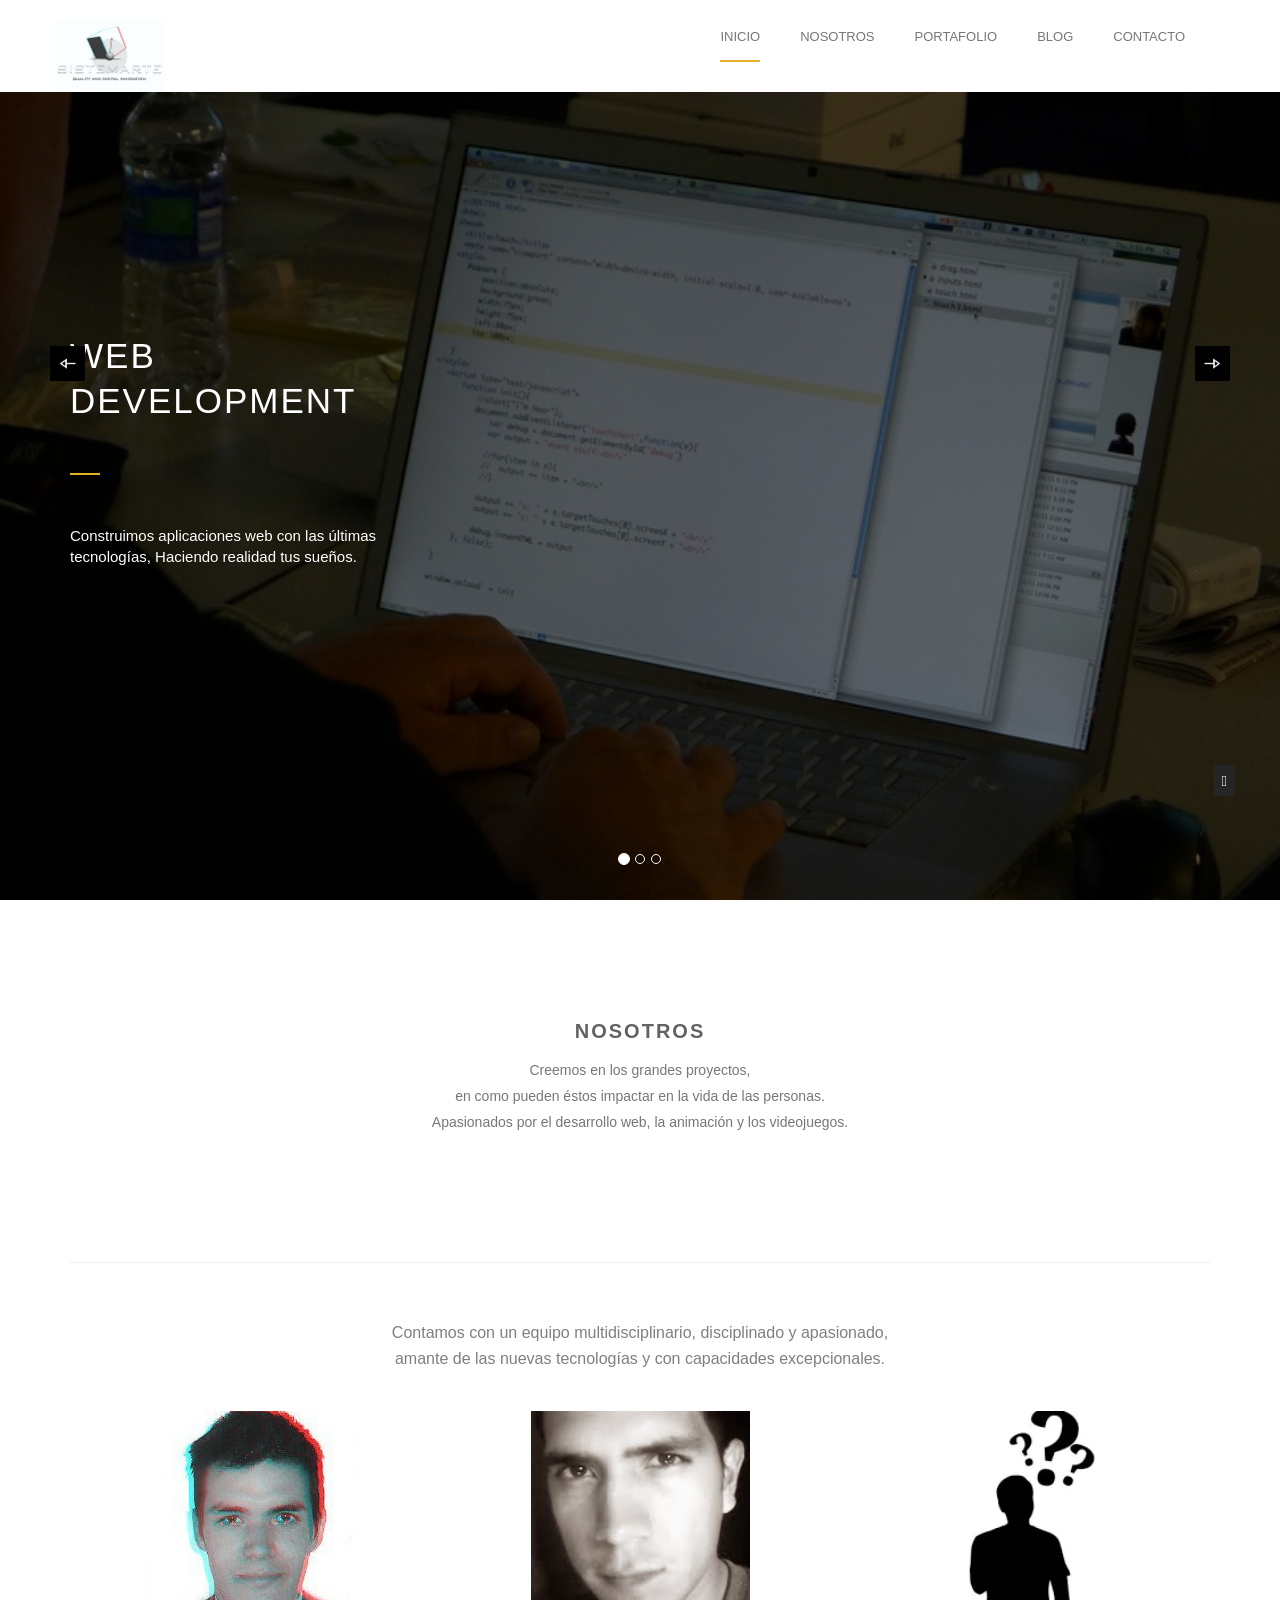
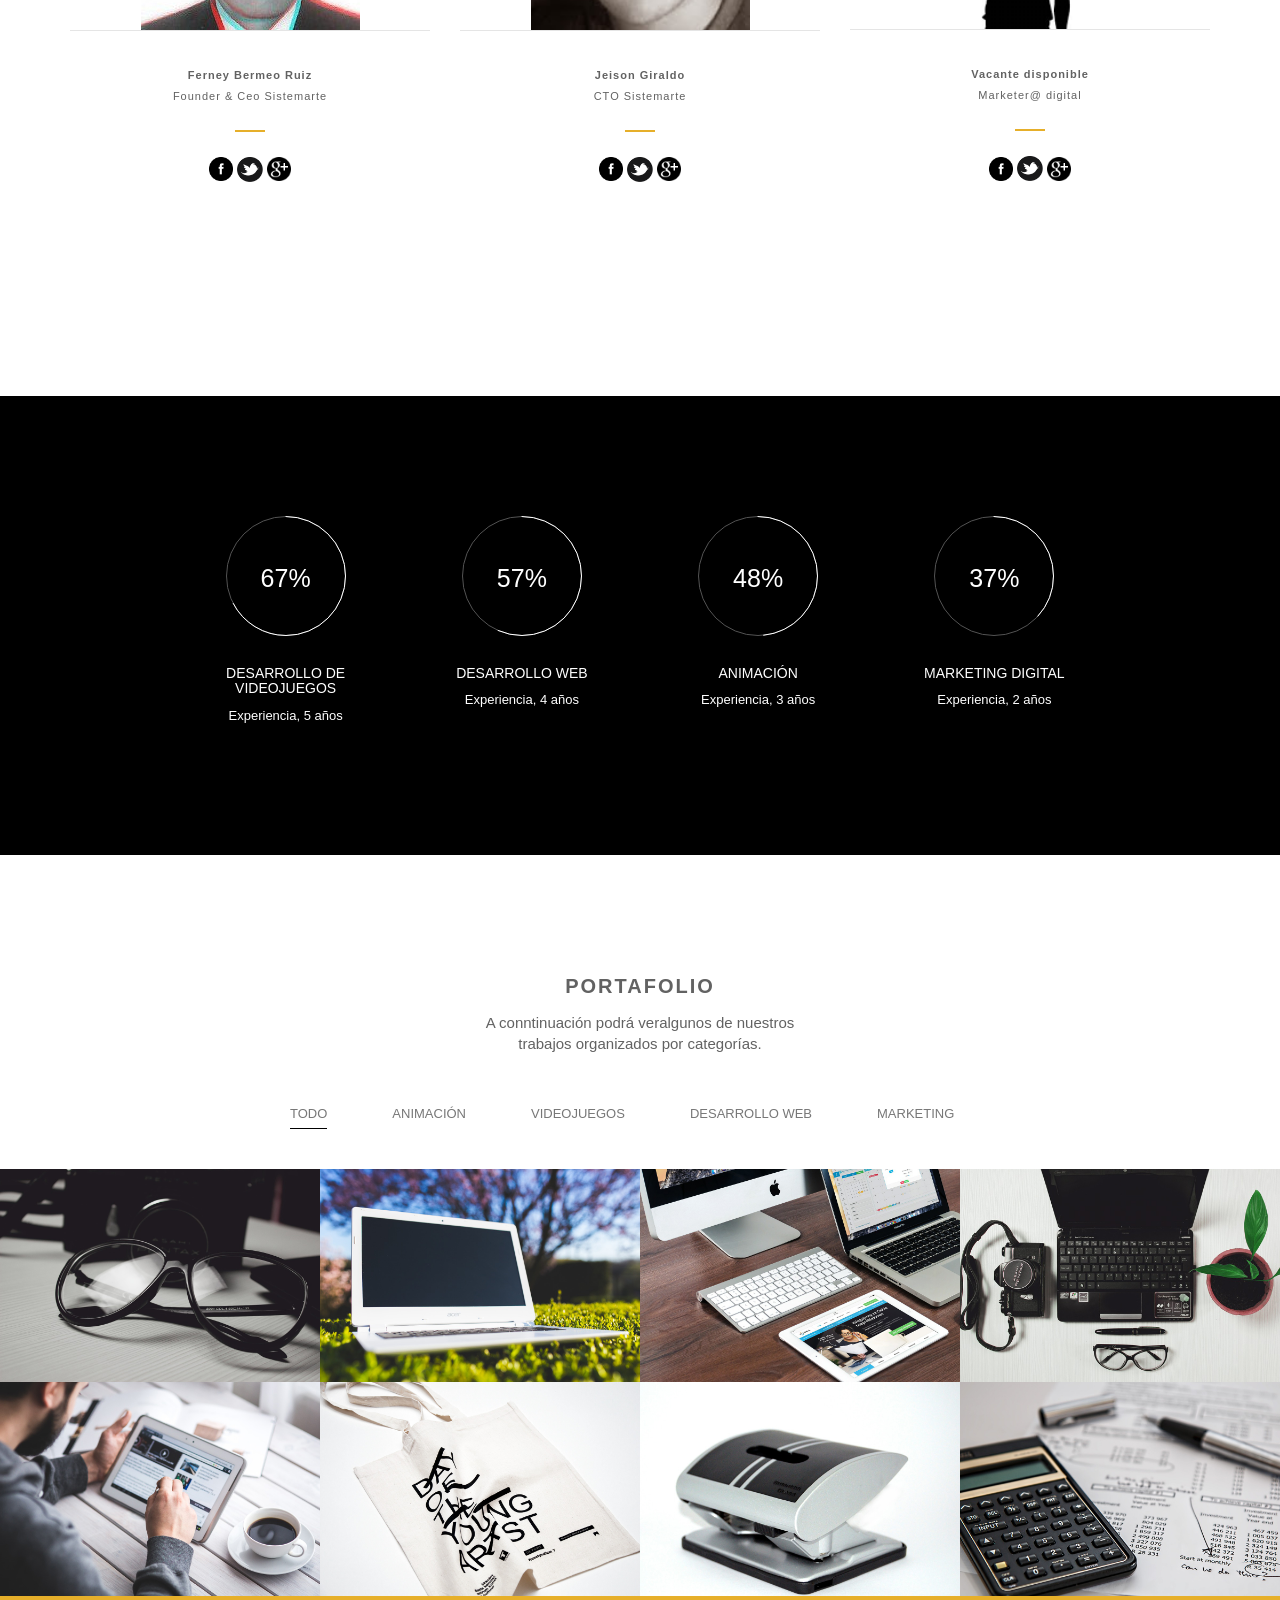
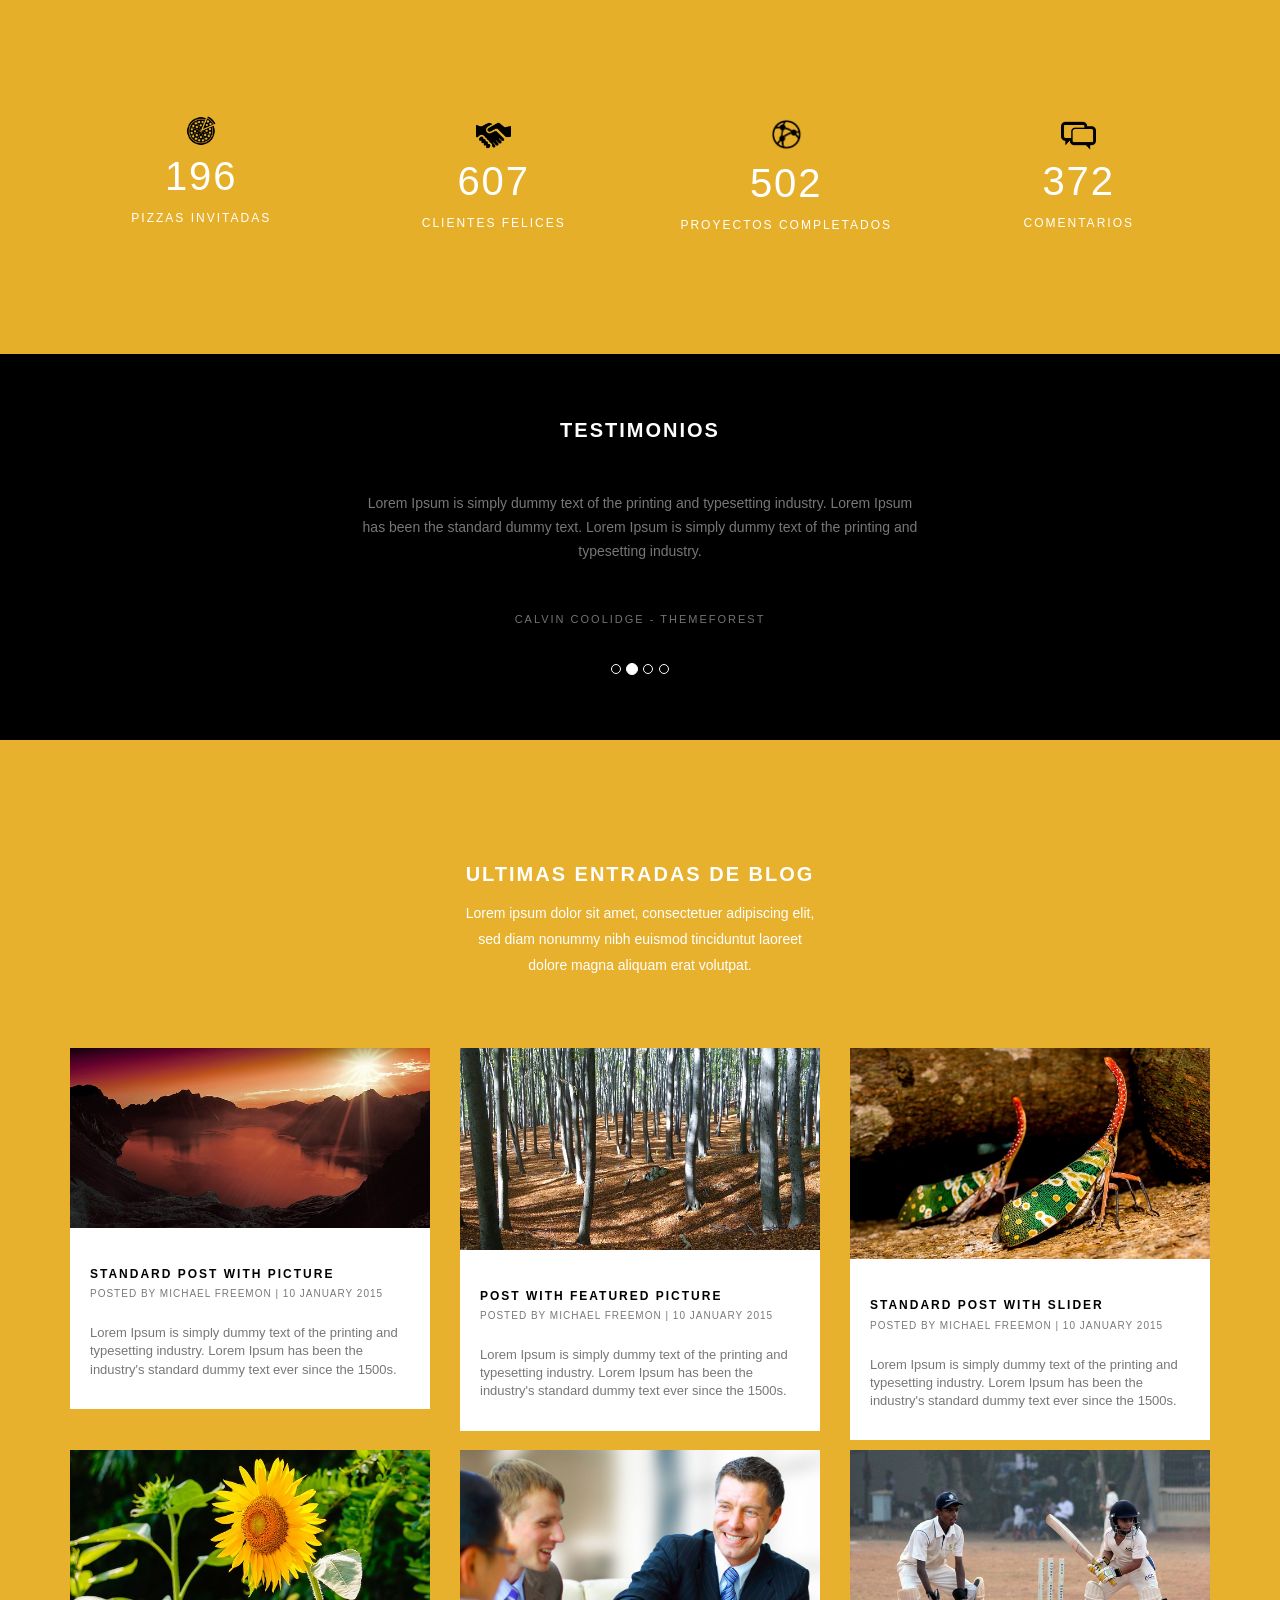
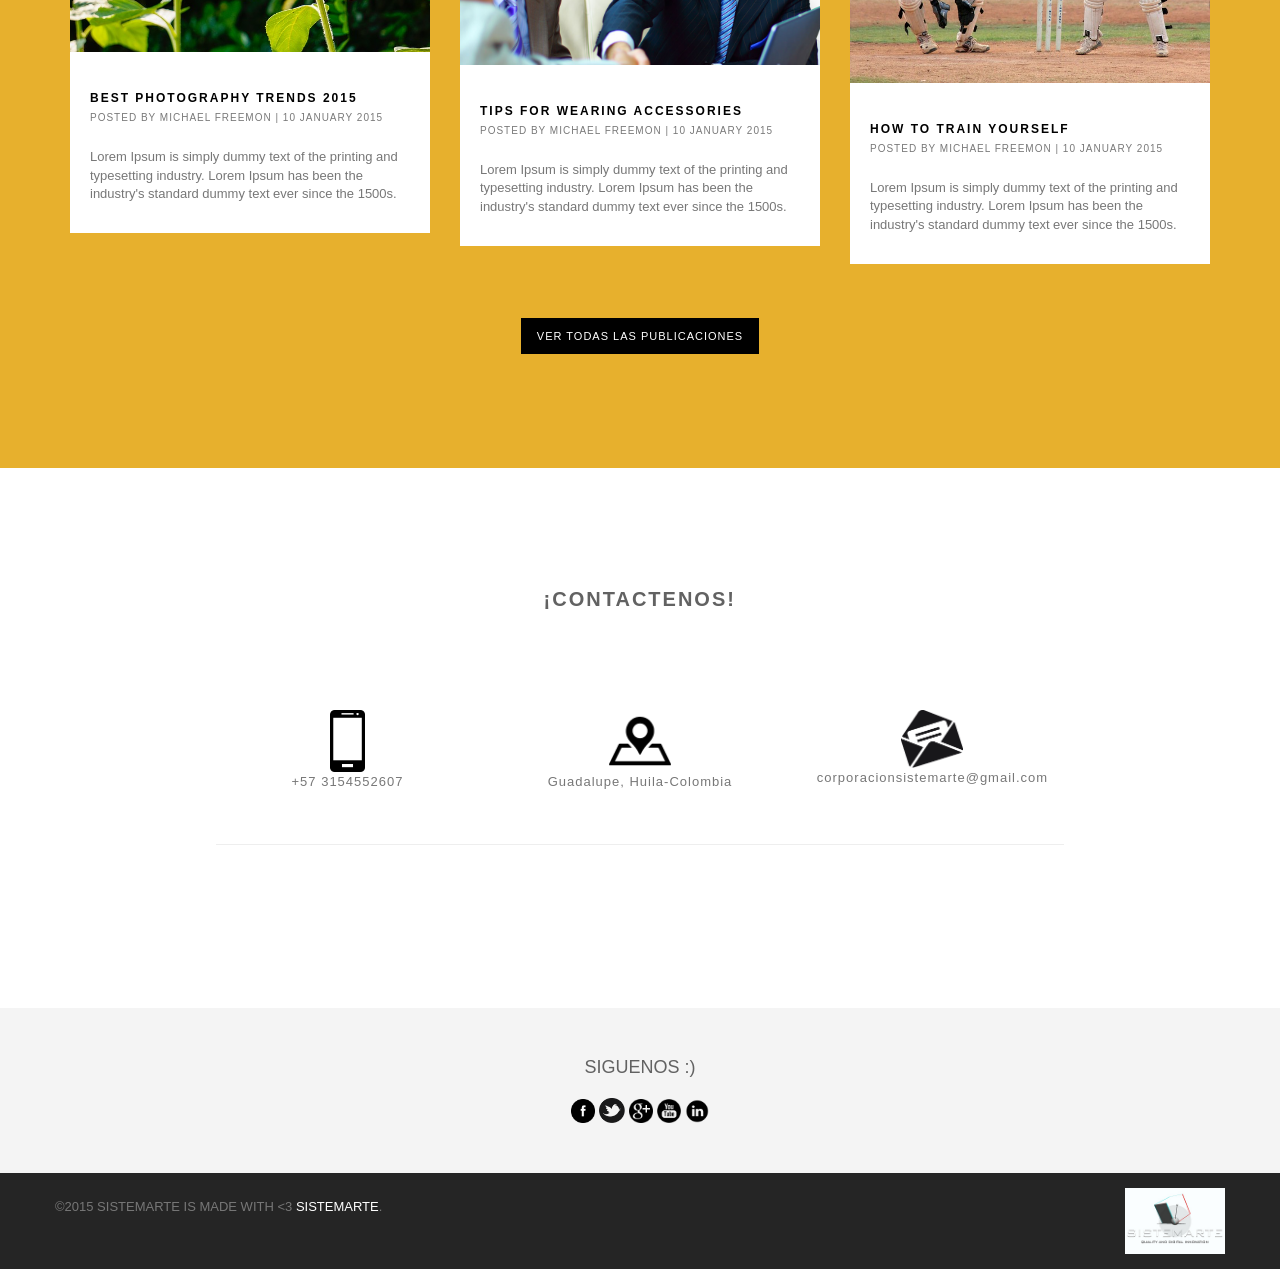
==== commit 66363c8e: "Actualizacion 80% terminada" ====
--- a/index.html
+++ b/index.html
@@ -160,15 +160,17 @@
 				</div>
 				<div class="col-sm-4">
 					<div class="team_text wow fadeInLeft animated" data-wow-delay="0.3s" style="visibility: visible; animation-delay: 0.3s; animation-name: fadeInLeft;">
-						<img src="./Rakib_files/yo.jpg" alt="">
+						<img src="./Rakib_files/yo.jpg" alt="" class="imgcenter">
 						<div class="team_single_text">
 							<span class="span_first">Ferney Bermeo Ruiz</span><br>
 							<span>Founder & Ceo Sistemarte</span>
 							<div class="bg-yellow team_yellow"></div>
 							<div class="team_icon">
-								<a href=""><i class="fa fa-facebook"></i></a>
-								<a href=""><i class="fa fa-twitter"></i></a>
-								<a href=""><i class="fa fa-google-plus"></i></a>
+								
+								<a href="https://www.facebook.com/HjMotions" target="_blank"><img src="./Rakib_files/fb-icon.png" height="24" width="24" <i class="fa fa-facebook"></i></a>
+								<a href="https://twitter.com/Ingfbr" target="_blank"><img src="./Rakib_files/tt.png" height="25.5" width="25.5" <i class="fa fa-twitter"></i></a>
+								<a href="https://plus.google.com/u/0/106219408943396906417/posts" target="_blank"><img src="./Rakib_files/g+2.png" height="24" width="24" <i class="fa fa-google-plus"></i></a>
+							
 							</div>
 							<p>Tecnologo en sistemas, estudiante de 9 semestre de Ingeniería de sistema de la UNAD. Amante de Django, Unity3d y el Ciclomontañismo.</p>
 						</div>
@@ -176,31 +178,31 @@
 				</div>
 				<div class="col-sm-4">
 					<div class="team_text wow fadeInUp animated" data-wow-delay="0.3s" style="visibility: visible; animation-delay: 0.3s; animation-name: fadeInUp;">
-						<img src="./Rakib_files/jei.jpg" alt="">
+						<img src="./Rakib_files/jei.jpg" height="219" width="219" alt="hola :)" class="imgcenter">
 						<div class="team_single_text">
 							<span class="span_first">Jeison Giraldo</span><br>
 							<span>CTO Sistemarte</span>
 							<div class="bg-yellow team_yellow"></div>
 							<div class="team_icon">
-								<a href=""><i class="fa fa-facebook"></i></a>
-								<a href=""><i class="fa fa-twitter"></i></a>
-								<a href=""><i class="fa fa-google-plus"></i></a>
-							</div>
-							<p>Primiparo en Ingeniería de sistemas de la UNAD, le encanta Html5, Css3, y Javascript.</p>
+								<a href="https://www.facebook.com/jgiraldo16" target="_blank"><img src="./Rakib_files/fb-icon.png" height="24" width="24" <i class="fa fa-facebook"></i></a>
+								<a href="https://twitter.com/jeisongiraldo16" target="_blank"><img src="./Rakib_files/tt.png" height="25.5" width="25.5" <i class="fa fa-twitter"></i></a>
+								<a href="https://plus.google.com/u/0/106305135374975627321/posts" target="_blank"><img src="./Rakib_files/g+2.png" height="24" width="24" <i class="fa fa-google-plus"></i></a>
+							</div>
+							<p>Estudiante de Ingeniería de sistemas de la UNAD, Frontend developer, le encanta una buena taza de té, Html5, Css3, y Javascript.</p>
 						</div>
 					</div>
 				</div>
 				<div class="col-sm-4">
 					<div class="team_text wow fadeInRight animated" data-wow-delay="0.3s" style="visibility: visible; animation-delay: 0.3s; animation-name: fadeInRight;">
-						<img src="./Rakib_files/4.png" alt="">
+						<img src="./Rakib_files/4.png" alt="" class="imgcenter" height="298" width="298">
 						<div class="team_single_text">
 							<span class="span_first">Vacante disponible</span><br>
 							<span>Marketer@ digital</span>
 							<div class="bg-yellow team_yellow"></div>
 							<div class="team_icon">
-								<a href=""><i class="fa fa-facebook"></i></a>
-								<a href=""><i class="fa fa-twitter"></i></a>
-								<a href=""><i class="fa fa-google-plus"></i></a>
+								<a href="" target="_blank"><img src="./Rakib_files/fb-icon.png" height="24" width="24" <i class="fa fa-facebook"></i></a>
+								<a href="" target="_blank"><img src="./Rakib_files/tt.png" height="25.5" width="25.5" <i class="fa fa-twitter"></i></a>
+								<a href="" target="_blank"><img src="./Rakib_files/g+2.png" height="24" width="24" <i class="fa fa-google-plus"></i></a>
 							</div>
 							<p>Buscamos a una estratega en ventas que nos ayude a crecer nuestro negocio.</p>
 						</div>
@@ -210,12 +212,6 @@
 		</div>
 	</section>
 	<!-- team-section-end -->
-	<!-- what-we-do-section-start -->
-	
-	<!-- what-we-do-section-end -->
-	<!-- service-section-start -->
-	
-	<!-- service-section-end -->
 	<!-- percent-section-start -->
 	<section class="percent_area what_do section_padding text-center tab_padding">
 		<div class="container">
@@ -226,35 +222,35 @@
 							<span class="percent">75</span>
 						<canvas height="120" width="120"></canvas></div>
 						<div class="percent_text">
-							<h5>Graphic Design</h5>
-							<p>Expert, 7 years</p>
+							<h5>Desarrollo de videojuegos</h5>
+							<p>Experiencia, 5 años</p>
 						</div>
 					</div>
 					<div class="col-sm-3 fadeInLeft" data-wow-delay="0.3s">
-						<div class="chart" data-percent="88">
+						<div class="chart" data-percent="63">
 							<span class="percent">88</span>
 						<canvas height="120" width="120"></canvas></div>
 						<div class="percent_text">
-							<h5>Web Design</h5>
-							<p>Expert, 9 years</p>
+							<h5>Desarrollo web</h5>
+							<p>Experiencia, 4 años</p>
 						</div>
 					</div>
 					<div class="col-sm-3 fadeInRight" data-wow-delay="0.3s">
-						<div class="chart" data-percent="90">
+						<div class="chart" data-percent="54">
 							<span class="percent">90</span>
 						<canvas height="120" width="120"></canvas></div>
 						<div class="percent_text">
-							<h5>Branding</h5>
-							<p>Expert, 5 years</p>
+							<h5>Animación</h5>
+							<p>Experiencia, 3 años</p>
 						</div>
 					</div>
 					<div class="col-sm-3 fadeInRight" data-wow-delay="0.3s">
-						<div class="chart" data-percent="95">
+						<div class="chart" data-percent="41">
 							<span class="percent">95</span>
 						<canvas height="120" width="120"></canvas></div>
 						<div class="percent_text">
-							<h5>Photography</h5>
-							<p>Expert, 4 years</p>
+							<h5>Marketing digital</h5>
+							<p>Experiencia, 2 años</p>
 						</div>
 					</div>
 				</div>
@@ -268,8 +264,8 @@
 			<div class="row">
 				<div class="col-md-4 col-sm-6 col-text-center text-center">
 					<div class="work_text section-title wow flipInX animated" data-wow-delay="0.3s" style="visibility: visible; animation-delay: 0.3s; animation-name: flipInX;">
-						<h1>WORK</h1>
-						<p>Lorem ipsum dolor sit amet, consectetuer adipiscing elit,sed diam nonummy nibh euismod tinciduntut laoreet dolore magna aliquam erat volutpat.</p>
+						<h1>Portafolio</h1>
+						A conntinuación podrá veralgunos de nuestros trabajos organizados por categorías.<br><br>
 					</div>
 				</div>
 			</div>
@@ -277,11 +273,11 @@
 				<div class="col-md-8 col-sm-10 col-text-center">
 					<div class="menu_item wow flipInX animated" data-wow-delay="0.3s" style="visibility: visible; animation-delay: 0.3s; animation-name: flipInX;">
 						<ul>
-							<li data-filter="*" class="active">All</li>
-							<li data-filter=".magento">MAGENTO</li>
-							<li data-filter=".jquery">JQUERY</li>
-							<li data-filter=".wordpress">WORDPRESS</li>
-							<li data-filter=".html">HTML</li>
+							<li data-filter="*" class="active">Todo</li>
+							<li data-filter=".magento">Animación</li>
+							<li data-filter=".jquery">Videojuegos</li>
+							<li data-filter=".wordpress">Desarrollo web</li>
+							<li data-filter=".html">Marketing</li>
 						</ul>
 					</div>
 				</div>
@@ -428,41 +424,7 @@
 	</section>
 	<!-- work-section-end -->
 	<!-- brand-logo-section-start -->
-	<section class="brand_logo section-padding">
-		<div class="container">
-			<div class="row">
-				<div id="brand_logo" class="owl-carousel wow fadeInUp owl-theme animated" data-wow-delay="0.3s" style="opacity: 1; display: block; visibility: visible; animation-delay: 0.3s; animation-name: fadeInUp;">
-					<div class="owl-wrapper-outer"><div class="owl-wrapper" style="width: 3510px; left: 0px; display: block; transition: all 1000ms ease; transform: translate3d(0px, 0px, 0px);"><div class="owl-item" style="width: 195px;"><div>
-						<img src="./Rakib_files/brand-logo-1.png" alt="">
-					</div></div><div class="owl-item" style="width: 195px;"><div>
-						<img src="./Rakib_files/brand-logo-2.png" alt="">
-					</div></div><div class="owl-item" style="width: 195px;"><div>
-						<img src="./Rakib_files/brand-logo-3.png" alt="">
-					</div></div><div class="owl-item" style="width: 195px;"><div>
-						<img src="./Rakib_files/brand-logo-4.png" alt="">
-					</div></div><div class="owl-item" style="width: 195px;"><div>
-						<img src="./Rakib_files/brand-logo-5.png" alt="">
-					</div></div><div class="owl-item" style="width: 195px;"><div>
-						<img src="./Rakib_files/brand-logo-1.png" alt="">
-					</div></div><div class="owl-item" style="width: 195px;"><div>
-						<img src="./Rakib_files/brand-logo-6.png" alt="">
-					</div></div><div class="owl-item" style="width: 195px;"><div>
-						<img src="./Rakib_files/brand-logo-4.png" alt="">
-					</div></div><div class="owl-item" style="width: 195px;"><div>
-						<img src="./Rakib_files/brand-logo-5.png" alt="">
-					</div></div></div></div>
-					
-					
-					
-					
-					
-					
-					
-					
-				<div class="owl-controls clickable"><div class="owl-pagination"><div class="owl-page active"><span class=""></span></div><div class="owl-page"><span class=""></span></div></div></div></div>
-			</div>
-		</div>
-	</section>
+	
 	<!-- brand-logo-section-end -->
 	<!-- happy-clients-section-start -->
 	<section class="happy section_padding">
@@ -470,30 +432,34 @@
 			<div class="row wow fadeInDown text-center animated" style="visibility: visible; animation-name: fadeInDown;">
 				<div class="col-sm-3">
 					<div class="single_counter happy_counter contact_icon">
-						<i class="fa fa-heart-o"></i>
+						
+						<img src="./Rakib_files/pizza.png" height="30" width="30" <i class="fa fa-heart-o"></i>
 						<h1><span class="counter" id="counter_happy">312</span></h1>
 						<span>Pizzas invitadas</span>
 					</div>
 				</div>
 				<div class="col-sm-3">
 					<div class="single_counter happy_counter contact_icon">
-						<i class="fa fa-frown-o"></i>
+						
+						<img src="./Rakib_files/cliente.png" height="35" width="35" <i class="fa fa-frown-o"></i>
 						<h1><span class="counter" id="counter_happy">980</span></h1>
 						<span>Clientes felices</span>
 					</div>
 				</div>
 				<div class="col-sm-3">
 					<div class="single_counter happy_counter contact_icon">
-						<i class="fa fa-transgender-alt"></i>
+						
+						<img src="./Rakib_files/pro.png" height="37" width="37" <i class="fa fa-transgender-alt"></i>
 						<h1><span class="counter" id="counter_happy">810</span></h1>
 						<span>Proyectos completados</span>
 					</div>
 				</div>
 				<div class="col-sm-3">
 					<div class="single_counter happy_counter contact_icon">
-						<i class="fa fa-comments"></i>
+						
+						<img src="./Rakib_files/comen.png" height="35" width="35" <i class="fa fa-comments"></i>
 						<h1><span class="counter" id="counter_happy">600</span></h1>
-						<span>Comentarios reservados</span>
+						<span>Comentarios</span>
 					</div>
 				</div>
 			</div>
@@ -633,63 +599,38 @@
 				</div>
 			</div>
 			<div class="all_veiw">
-				<a href="">VIEW ALL BLOG</a>
+				<a href="">Ver todas las publicaciones</a>
 			</div>
 		</div>
 	</section>
 	<!-- blog-section-end -->
-	<!-- client-section-start -->
-	<section class="client what_do section_padding text-center black-background">
-		<div class="container">
-			<div class="row">
-				<div class="col-sm-3">
-					<div class="client_text wow fadeInLeft animated" data-wow-delay="0.3s" style="visibility: visible; animation-delay: 0.3s; animation-name: fadeInLeft;">
-						<img src="./Rakib_files/client1.png" alt="">
-					</div>
-				</div>
-				<div class="col-sm-3">
-					<div class="client_text wow fadeInLeft animated" data-wow-delay="0.3s" style="visibility: visible; animation-delay: 0.3s; animation-name: fadeInLeft;">
-						<img src="./Rakib_files/client2.png" alt="">
-					</div>
-				</div>
-				<div class="col-sm-3">
-					<div class="client_text wow fadeInRight animated" data-wow-delay="0.3s" style="visibility: visible; animation-delay: 0.3s; animation-name: fadeInRight;">
-						<img src="./Rakib_files/client3.png" alt="">
-					</div>
-				</div>
-				<div class="col-sm-3">
-					<div class="client_text wow fadeInRight animated" data-wow-delay="0.3s" style="visibility: visible; animation-delay: 0.3s; animation-name: fadeInRight;">
-						<img src="./Rakib_files/client4.png" alt="">
-					</div>
-				</div>
-			</div>
-		</div>
-	</section>
-	<!-- client-section-end -->
 	<!-- contact-section-start -->
 	<section class="contact section_padding" id="contact">
 		<div class="container">
 			<div class="row">
 				<div class="col-md-9 col-sm-12 col-text-center text-center">
 					<div class="contact_title section-title wow flipInX animated" data-wow-delay="0.3s" style="visibility: visible; animation-delay: 0.3s; animation-name: flipInX;">
-						<h1>CONTACT US</h1>
+						<h1>¡Contactenos!</h1>
 					</div>
 					<div class="row">
 						<div class="col-sm-4 wow fadeInLeft animated" data-wow-delay="0.3s" style="visibility: visible; animation-delay: 0.3s; animation-name: fadeInLeft;">
 							<div class="contact_icon">
-								<i class="fa fa-mobile"></i>
+								
+								<img src="./Rakib_files/tel.png" height="35" width="35" <i class="fa fa-mobile"></i>
 								<p>+57 3154552607</p>
 							</div>
 						</div>
 						<div class="col-sm-4 wow fadeInUp animated" data-wow-delay="0.3s" style="visibility: visible; animation-delay: 0.3s; animation-name: fadeInUp;">
 							<div class="contact_icon">
-								<i class="fa fa-map-marker"></i>
+								
+								<img src="./Rakib_files/lugar.png" height="62" width="62" <i class="fa fa-map-marker"></i>
 								<p>Guadalupe, Huila-Colombia</p>
 							</div>
 						</div>
 						<div class="col-sm-4 wow fadeInRight animated" data-wow-delay="0.3s" style="visibility: visible; animation-delay: 0.3s; animation-name: fadeInRight;">
 							<div class="contact_icon">
-								<i class="fa fa-envelope-o"></i>
+								
+								<img src="./Rakib_files/em.png" height="62" width="62" <i class="fa fa-envelope-o"></i>
 								<p>corporacionsistemarte@gmail.com</p>
 							</div>
 						</div>
@@ -709,12 +650,12 @@
 		<div class="container">
 			<div class="row">
 				<div class="social_icon text-center">
-					<a href=""><i class="fa fa-facebook"></i></a>
-					<a href=""><i class="fa fa-twitter"></i></a>
-					<a href=""><i class="fa fa-google-plus"></i></a>
-					<a href=""><i class="fa fa-dribbble"></i></a>
-					<a href=""><i class="fa fa-youtube"></i></a>
-					<a href=""><i class="fa fa-linkedin"></i></a>
+					<h4>Siguenos :)</h4><br>
+					<a href="https://www.facebook.com/Sistemarte-195786987153811/" target="_blank"><img src="./Rakib_files/fb-icon.png" height="24" width="24" <i class="fa fa-facebook"></i></a>
+					<a href="" target="_blank"><img src="./Rakib_files/tt.png" height="25.5" width="25.5" <i class="fa fa-twitter"></i></a>
+					<a href="https://plus.google.com/111528203383030537010/about" target="_blank"><img src="./Rakib_files/g+2.png" height="24" width="24" <i class="fa fa-google-plus"></i></a>
+					<a href="" target="_blank"><img src="./Rakib_files/yt.png" height="24" width="24" <i class="fa fa-youtube"></i></a>
+					<a href="" target="_blank"><img src="./Rakib_files/in.png" height="24" width="24" <i class="fa fa-linkedin"></i></a>
 				</div>
 			</div>
 		</div>
--- a/Rakib_files/style.css
+++ b/Rakib_files/style.css
@@ -146,6 +146,13 @@
   padding-top: 20px;
   float: left;
 }
+
+IMG.imgcenter{
+  display: block;
+  margin-left: auto;
+  margin-right: auto;
+  border:none;
+}
 /*-------------------
 [ 2.1 Mainmenu ]
 ---------------------*/
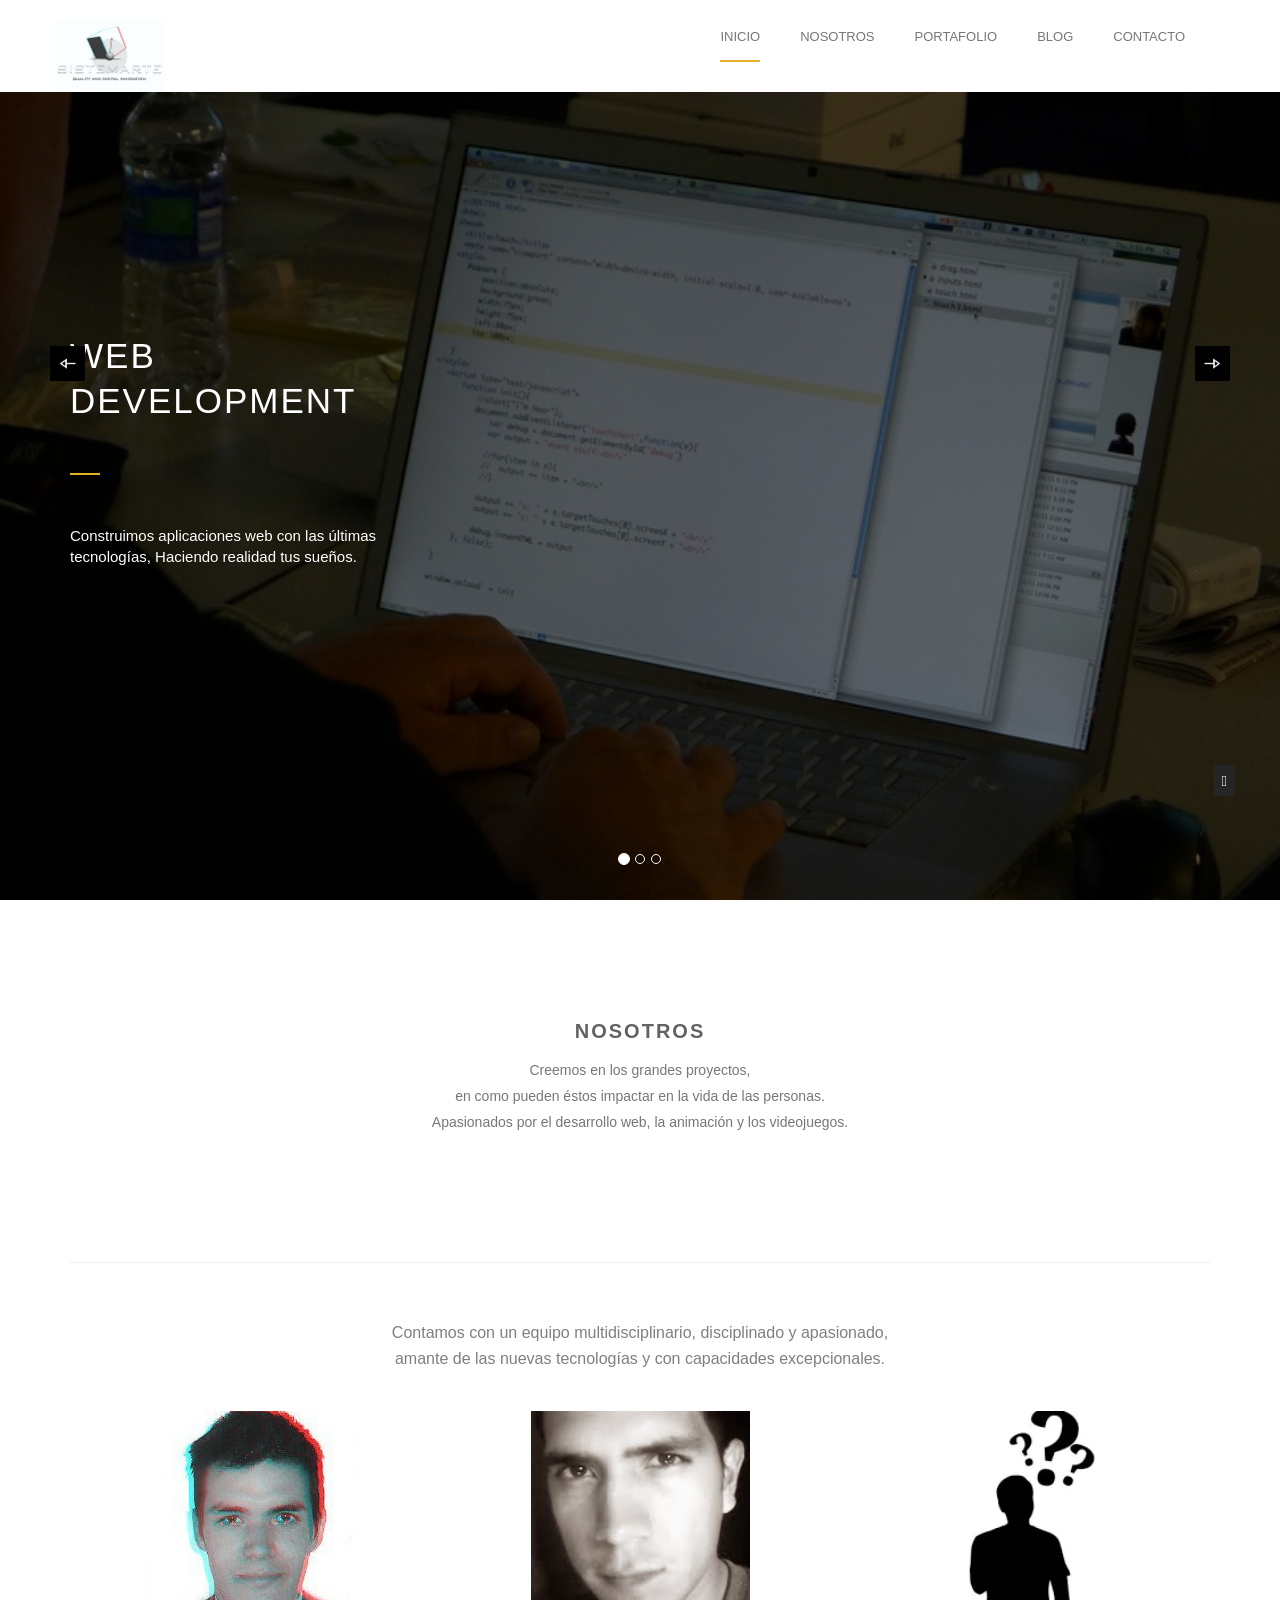
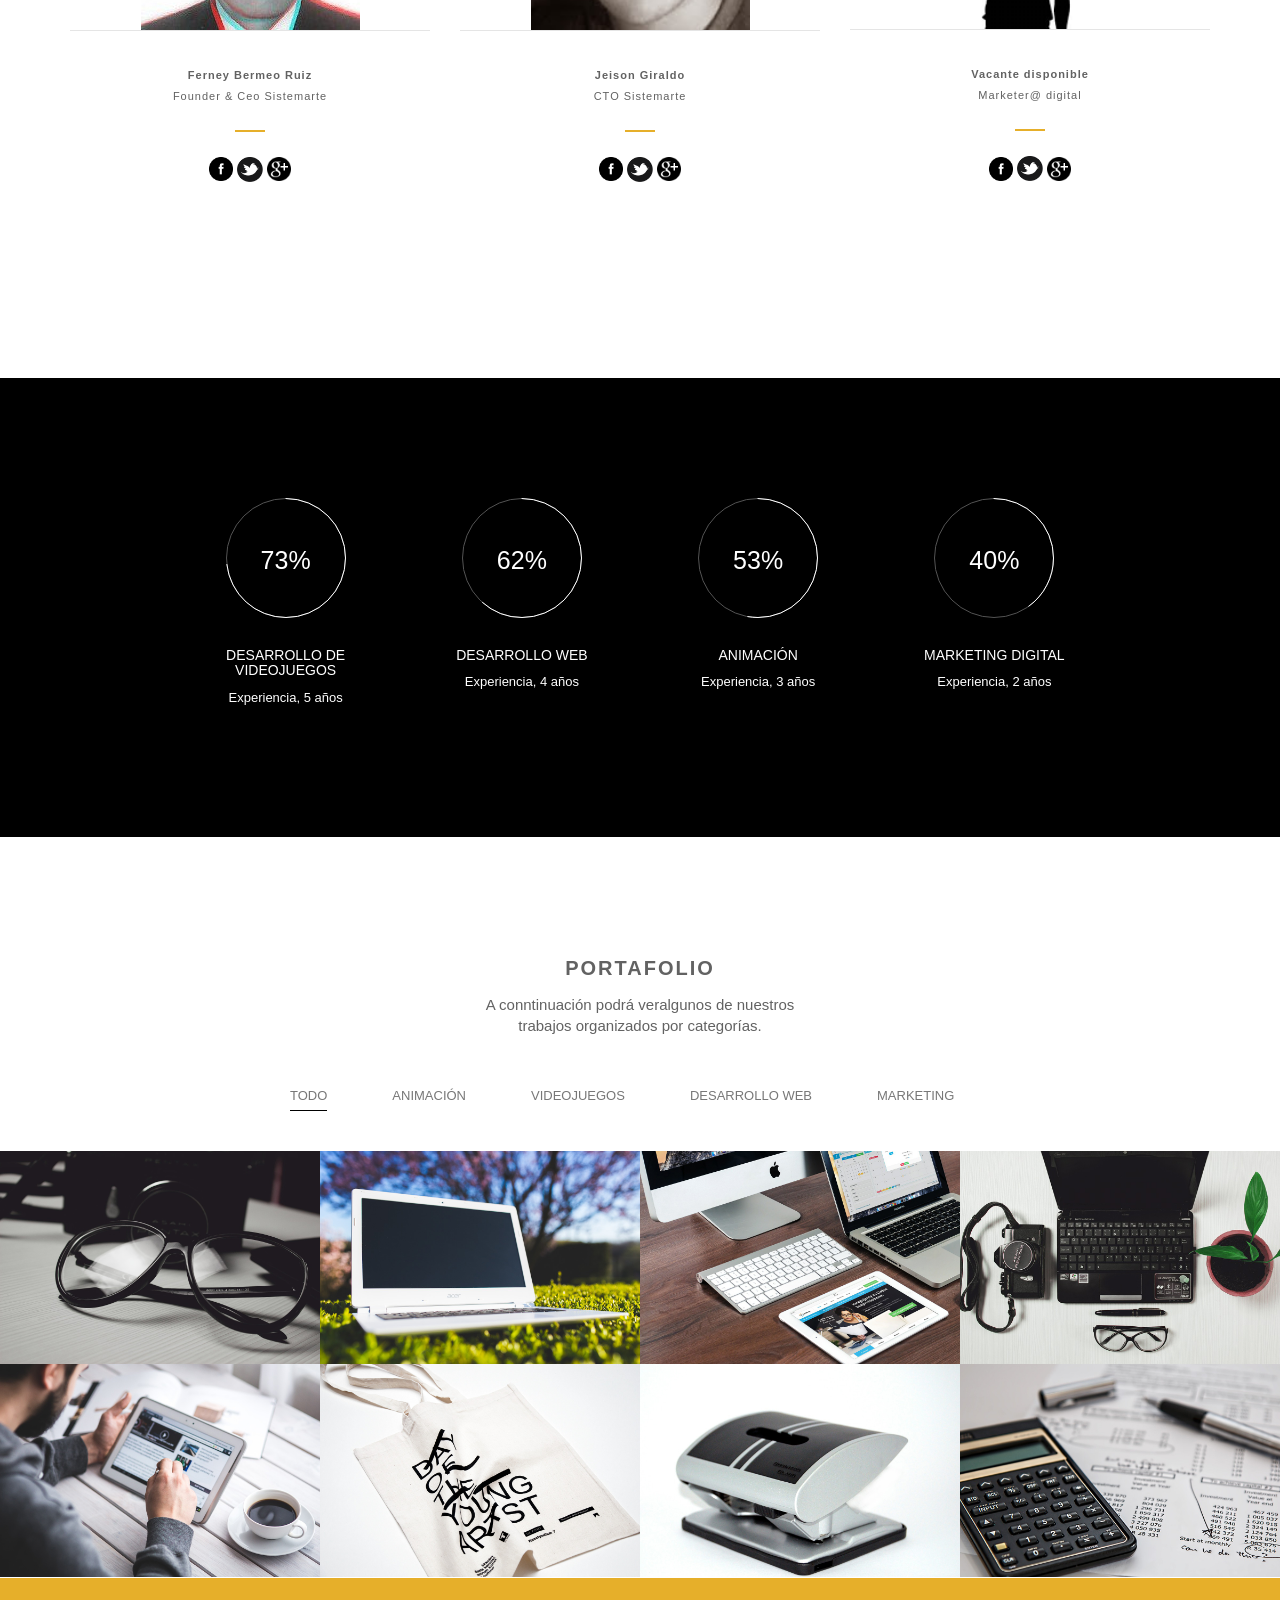
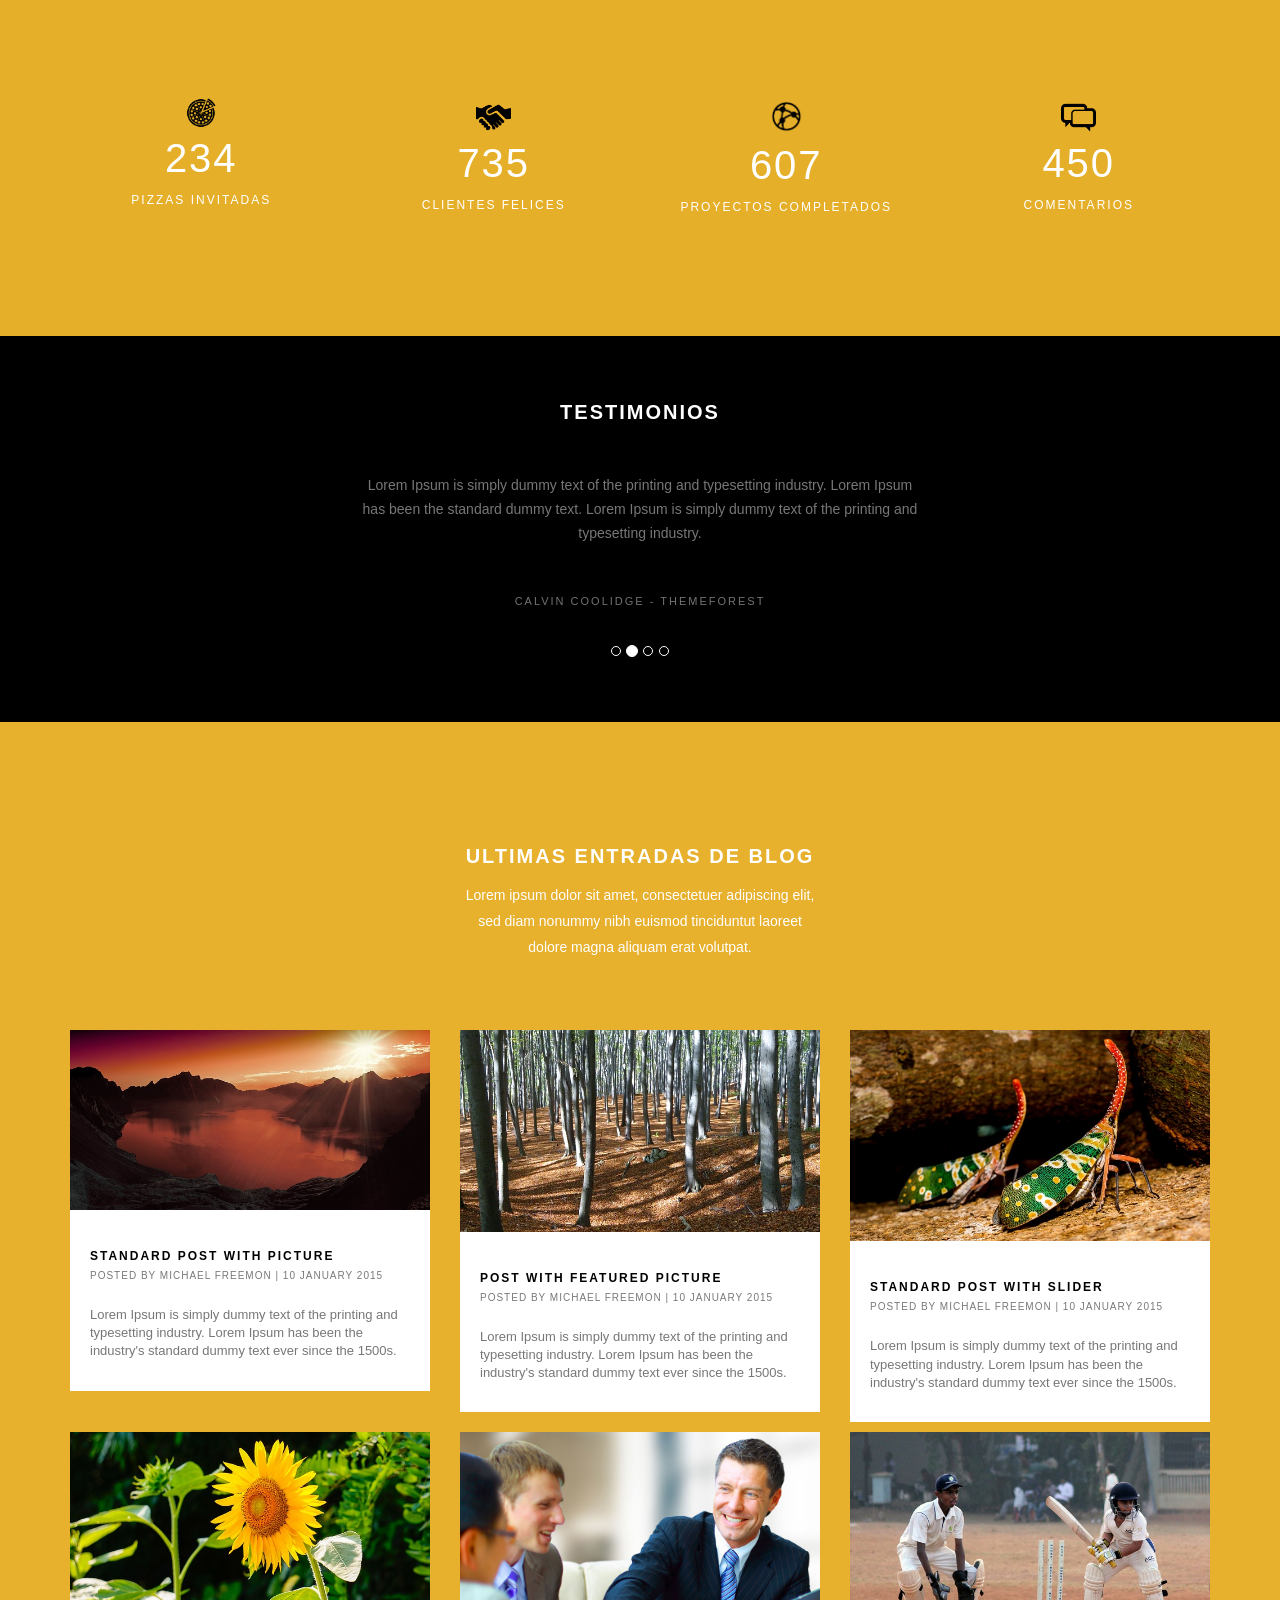
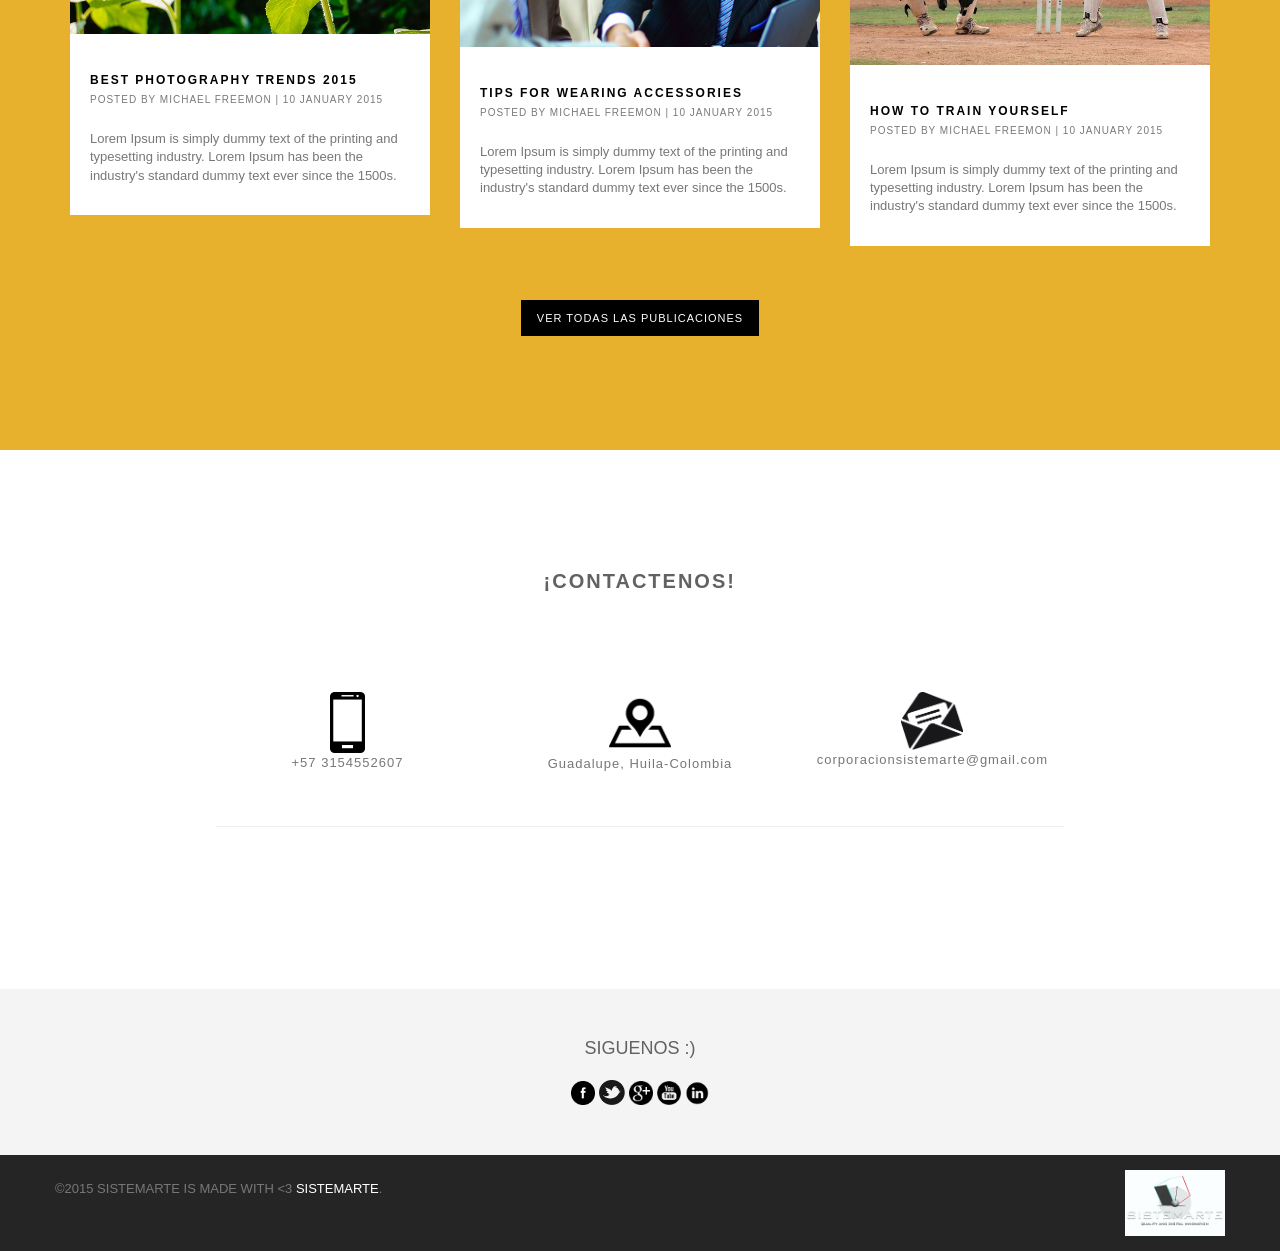
==== commit 8ed36e2b: "socio 1" ====
--- a/index.html
+++ b/index.html
@@ -172,7 +172,7 @@
 								<a href="https://plus.google.com/u/0/106219408943396906417/posts" target="_blank"><img src="./Rakib_files/g+2.png" height="24" width="24" <i class="fa fa-google-plus"></i></a>
 							
 							</div>
-							<p>Tecnologo en sistemas, estudiante de 9 semestre de Ingeniería de sistema de la UNAD. Amante de Django, Unity3d y el Ciclomontañismo.</p>
+							<p>Backend Developer, amante de las nuevas tenologías y el Ciclomontañismo.</p>
 						</div>
 					</div>
 				</div>
@@ -188,7 +188,7 @@
 								<a href="https://twitter.com/jeisongiraldo16" target="_blank"><img src="./Rakib_files/tt.png" height="25.5" width="25.5" <i class="fa fa-twitter"></i></a>
 								<a href="https://plus.google.com/u/0/106305135374975627321/posts" target="_blank"><img src="./Rakib_files/g+2.png" height="24" width="24" <i class="fa fa-google-plus"></i></a>
 							</div>
-							<p>Estudiante de Ingeniería de sistemas de la UNAD, Frontend developer, le encanta una buena taza de té, Html5, Css3, y Javascript.</p>
+							<p>Frontend developer, le encanta una buena taza de té, HTML5, CSS3, y Javascript.</p>
 						</div>
 					</div>
 				</div>
